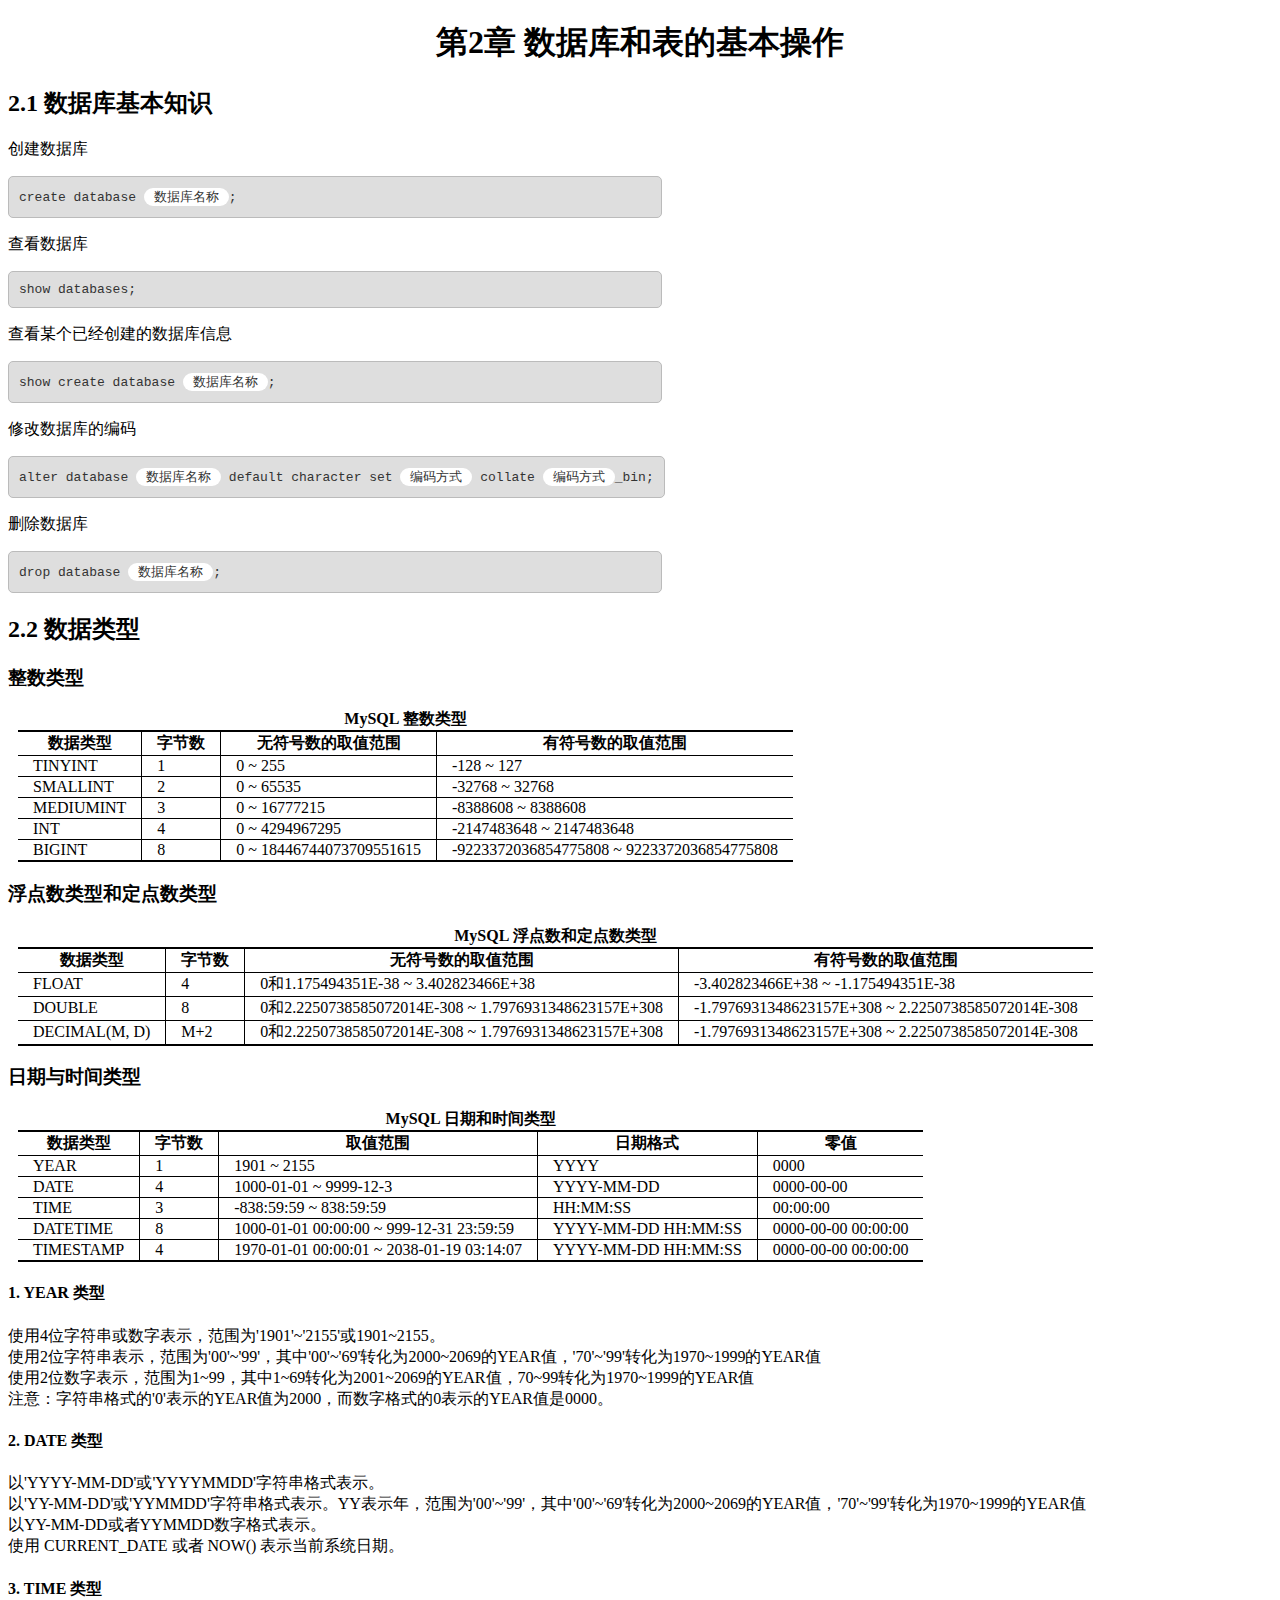
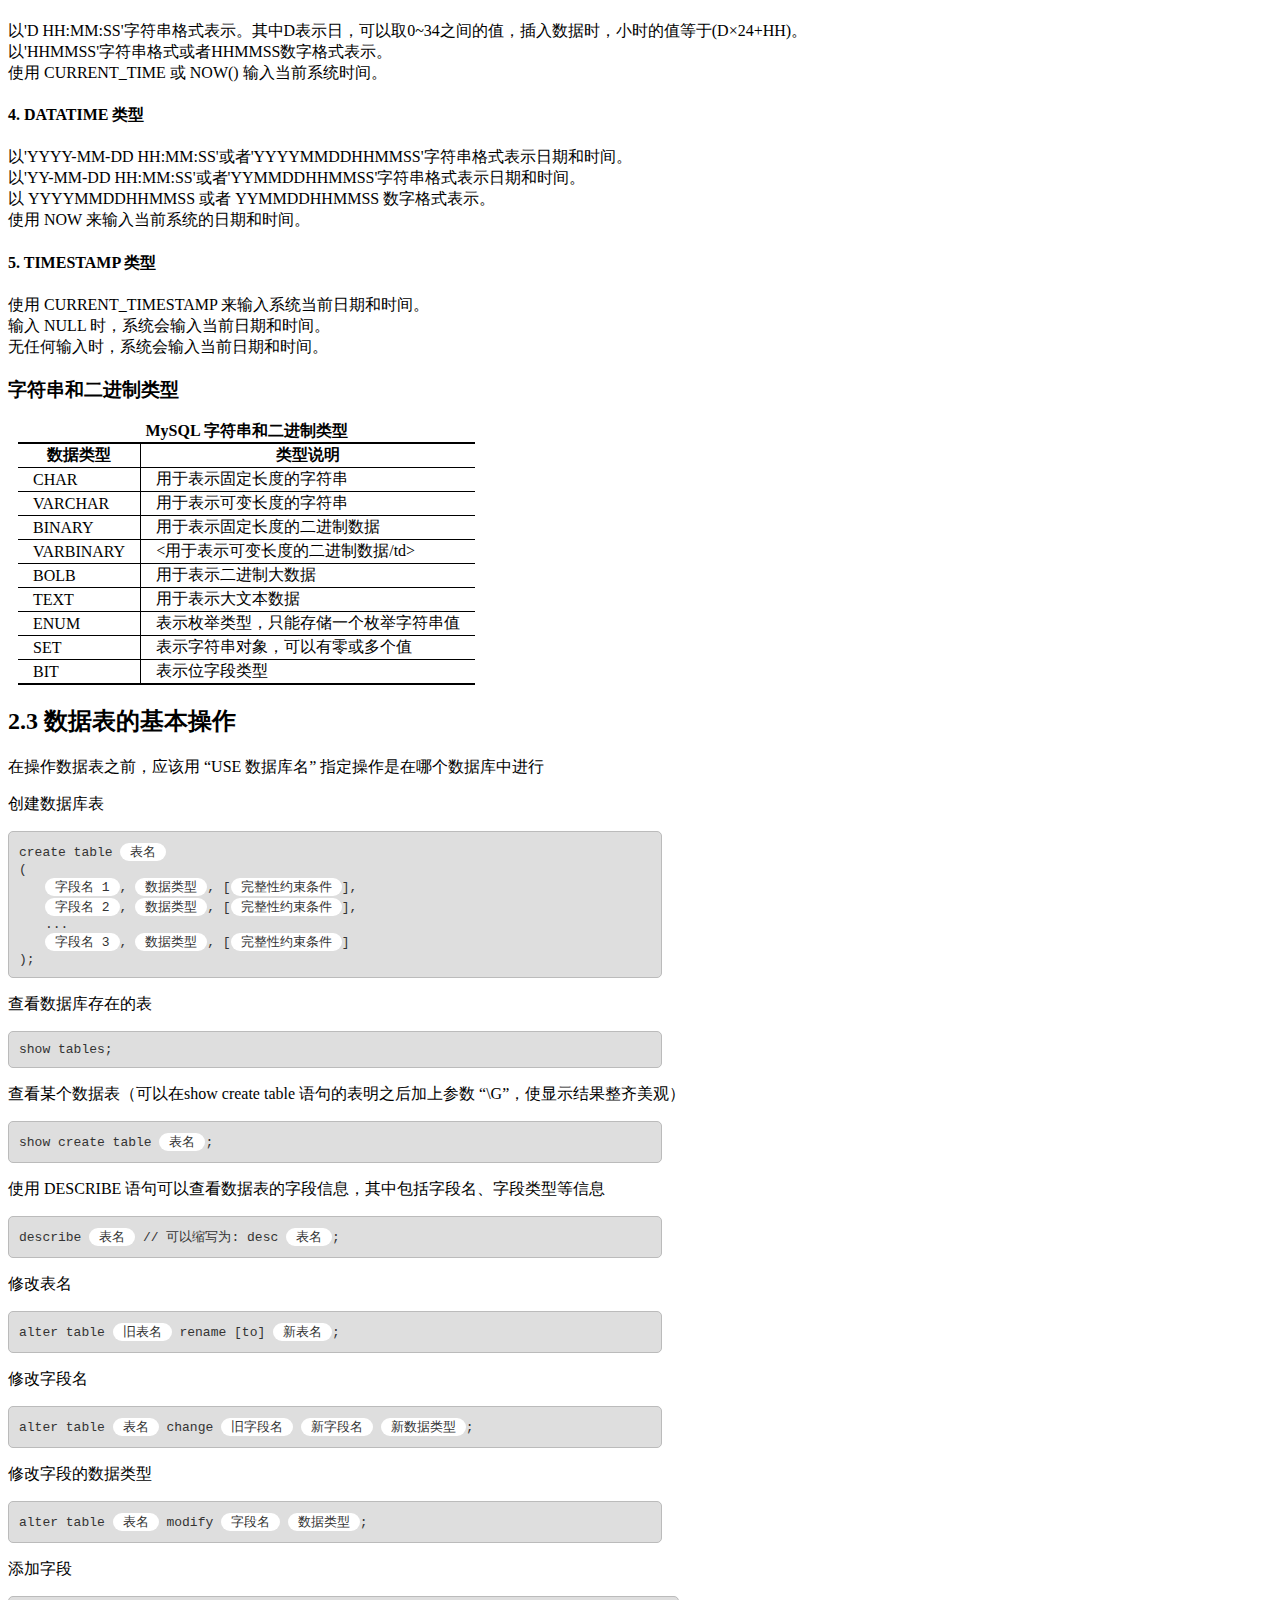
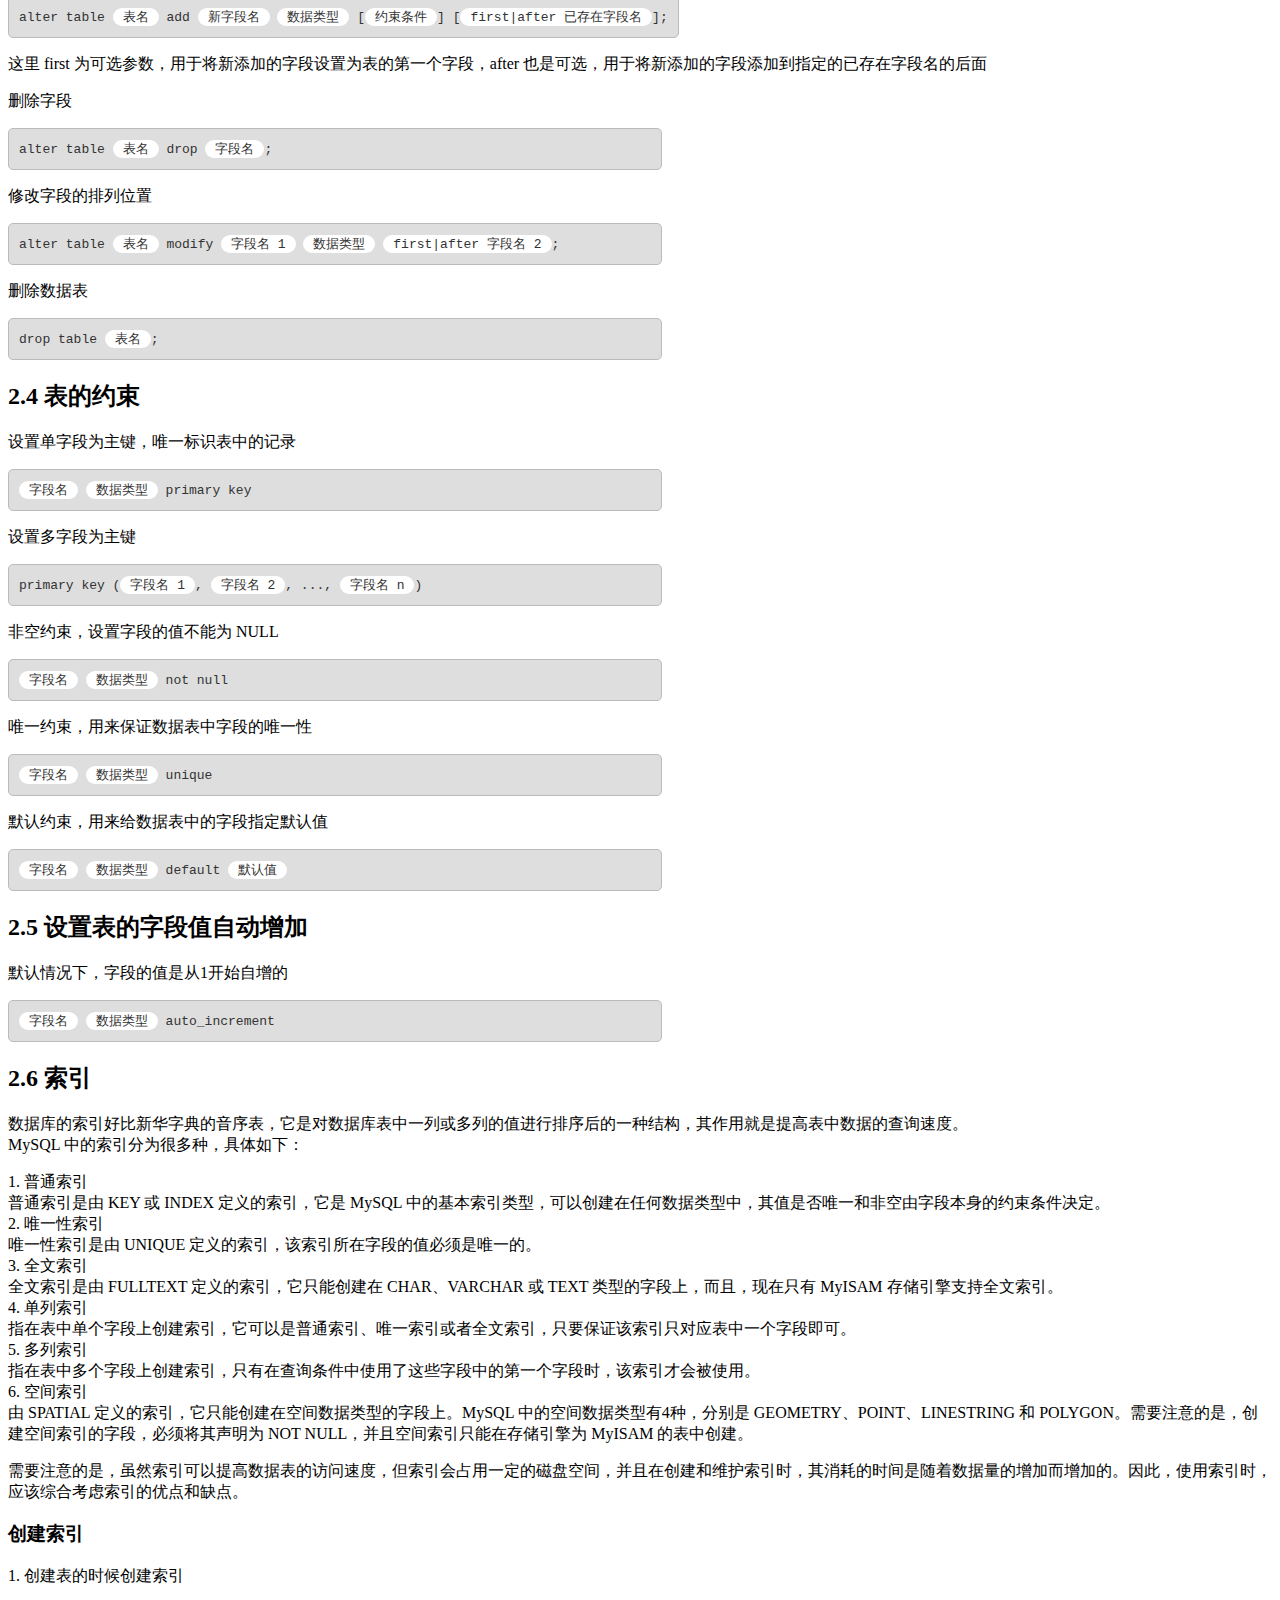
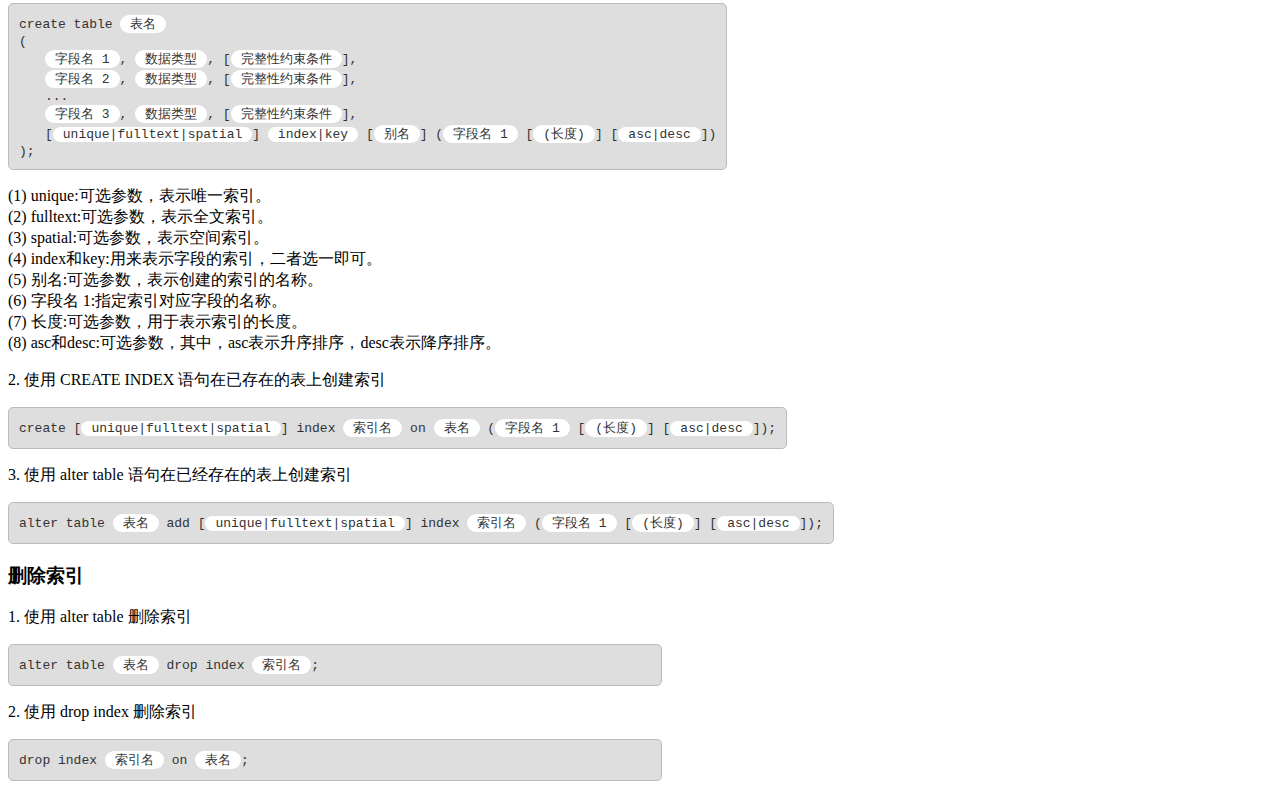
==== chapter-02.html @ e0414d97 "add chapter-01 and chapter-02" ====
<!DOCTYPE html>
<html lang="en">
<head>
	<meta charset="UTF-8">
	<title>chapter-02</title>
	<link rel="stylesheet" type="text/css" href="css/main.css">
</head>
<body>
	<h1>第2章 数据库和表的基本操作</h1>
	<h2>2.1 数据库基本知识</h2>
	<p>创建数据库</p>
	<code>
		create database <span class="tip">数据库名称</span>;
	</code>
	<p>查看数据库</p>
	<code>
		show databases;
	</code>
	<p>查看某个已经创建的数据库信息</p>
	<code>
		show create database <span class="tip">数据库名称</span>;
	</code>
	<p>修改数据库的编码</p>
	<code>
		alter database <span class="tip">数据库名称</span> default character set <span class="tip">编码方式</span> collate <span class="tip">编码方式</span>_bin;
	</code>
	<p>删除数据库</p>
	<code>
		drop database <span class="tip">数据库名称</span>;
	</code>
	<h2>2.2 数据类型</h2>
	<h3>整数类型</h3>
	<table>
		<caption>MySQL 整数类型</caption>
		<tr>
			<th>数据类型</th>
			<th>字节数</th>
			<th>无符号数的取值范围</th>
			<th>有符号数的取值范围</th>
		</tr>
		<tr>
			<td>TINYINT</td>
			<td>1</td>
			<td>0 ~ 255</td>
			<td>-128 ~ 127</td>
		</tr>
		<tr>
			<td>SMALLINT</td>
			<td>2</td>
			<td>0 ~ 65535</td>
			<td>-32768 ~ 32768</td>
		</tr>
		<tr>
			<td>MEDIUMINT</td>
			<td>3</td>
			<td>0 ~ 16777215</td>
			<td>-8388608 ~ 8388608</td>
		</tr>
		<tr>
			<td>INT</td>
			<td>4</td>
			<td>0 ~ 4294967295</td>
			<td>-2147483648 ~ 2147483648</td>
		</tr>
		<tr>
			<td>BIGINT</td>
			<td>8</td>
			<td>0 ~ 18446744073709551615</td>
			<td>-9223372036854775808 ~ 9223372036854775808</td>
		</tr>
	</table>
	<h3>浮点数类型和定点数类型</h3>
	<table>
		<caption>MySQL 浮点数和定点数类型</caption>
		<tr>
			<th>数据类型</th>
			<th>字节数</th>
			<th>无符号数的取值范围</th>
			<th>有符号数的取值范围</th>
		</tr>
		<tr>
			<td>FLOAT</td>
			<td>4</td>
			<td>0和1.175494351E-38 ~ 3.402823466E+38</td>
			<td>-3.402823466E+38 ~ -1.175494351E-38</td>
		</tr>
		<tr>
			<td>DOUBLE</td>
			<td>8</td>
			<td>0和2.2250738585072014E-308 ~ 1.7976931348623157E+308</td>
			<td>-1.7976931348623157E+308 ~ 2.2250738585072014E-308</td>
		</tr>
		<tr>
			<td>DECIMAL(M, D)</td>
			<td>M+2</td>
			<td>0和2.2250738585072014E-308 ~ 1.7976931348623157E+308</td>
			<td>-1.7976931348623157E+308 ~ 2.2250738585072014E-308</td>
		</tr>
	</table>
	<h3>日期与时间类型</h3>
	<table>
		<caption>MySQL 日期和时间类型</caption>
		<tr>
			<th>数据类型</th>
			<th>字节数</th>
			<th>取值范围</th>
			<th>日期格式</th>
			<th>零值</th>
		</tr>
		<tr>
			<td>YEAR</td>
			<td>1</td>
			<td>1901 ~ 2155</td>
			<td>YYYY</td>
			<td>0000</td>
		</tr>
		<tr>
			<td>DATE</td>
			<td>4</td>
			<td>1000-01-01 ~ 9999-12-3</td>
			<td>YYYY-MM-DD</td>
			<td>0000-00-00</td>
		</tr>
		<tr>
			<td>TIME</td>
			<td>3</td>
			<td>-838:59:59 ~ 838:59:59</td>
			<td>HH:MM:SS</td>
			<td>00:00:00</td>
		</tr>
		<tr>
			<td>DATETIME</td>
			<td>8</td>
			<td>1000-01-01 00:00:00 ~ 999-12-31 23:59:59</td>
			<td>YYYY-MM-DD HH:MM:SS</td>
			<td>0000-00-00 00:00:00</td>
		</tr>
		<tr>
			<td>TIMESTAMP</td>
			<td>4</td>
			<td>1970-01-01 00:00:01 ~ 2038-01-19 03:14:07</td>
			<td>YYYY-MM-DD HH:MM:SS</td>
			<td>0000-00-00 00:00:00</td>
		</tr>
	</table>
	<h4>1. YEAR 类型</h4>
	<p>
		使用4位字符串或数字表示，范围为'1901'~'2155'或1901~2155。<br />
		使用2位字符串表示，范围为'00'~'99'，其中'00'~'69'转化为2000~2069的YEAR值，'70'~'99'转化为1970~1999的YEAR值<br />
		使用2位数字表示，范围为1~99，其中1~69转化为2001~2069的YEAR值，70~99转化为1970~1999的YEAR值<br />
		注意：字符串格式的'0'表示的YEAR值为2000，而数字格式的0表示的YEAR值是0000。
	</p>
	<h4>2. DATE 类型</h4>
	<p>
		以'YYYY-MM-DD'或'YYYYMMDD'字符串格式表示。<br />
		以'YY-MM-DD'或'YYMMDD'字符串格式表示。YY表示年，范围为'00'~'99'，其中'00'~'69'转化为2000~2069的YEAR值，'70'~'99'转化为1970~1999的YEAR值<br />
		以YY-MM-DD或者YYMMDD数字格式表示。<br />
		使用 CURRENT_DATE 或者 NOW() 表示当前系统日期。
	</p>
	<h4>3. TIME 类型</h4>
	<p>
		以'D HH:MM:SS'字符串格式表示。其中D表示日，可以取0~34之间的值，插入数据时，小时的值等于(D×24+HH)。<br />
		以'HHMMSS'字符串格式或者HHMMSS数字格式表示。<br />
		使用 CURRENT_TIME 或 NOW() 输入当前系统时间。
	</p>
	<h4>4. DATATIME 类型</h4>
	<p>
		以'YYYY-MM-DD HH:MM:SS'或者'YYYYMMDDHHMMSS'字符串格式表示日期和时间。<br />
		以'YY-MM-DD HH:MM:SS'或者'YYMMDDHHMMSS'字符串格式表示日期和时间。<br />
		以 YYYYMMDDHHMMSS 或者 YYMMDDHHMMSS 数字格式表示。<br />
		使用 NOW 来输入当前系统的日期和时间。
	</p>
	<h4>5. TIMESTAMP 类型</h4>
	<p>
		使用 CURRENT_TIMESTAMP 来输入系统当前日期和时间。<br />
		输入 NULL 时，系统会输入当前日期和时间。<br />
		无任何输入时，系统会输入当前日期和时间。
	</p>
	<h3>字符串和二进制类型</h3>
	<table>
		<caption>MySQL 字符串和二进制类型</caption>
		<tr>
			<th>数据类型</th>
			<th>类型说明</th>
		</tr>
		<tr>
			<td>CHAR</td>
			<td>用于表示固定长度的字符串</td>
		</tr>
		<tr>
			<td>VARCHAR</td>
			<td>用于表示可变长度的字符串</td>
		</tr>
		<tr>
			<td>BINARY</td>
			<td>用于表示固定长度的二进制数据</td>
		</tr>
		<tr>
			<td>VARBINARY</td>
			<td><用于表示可变长度的二进制数据/td>
		</tr>
		<tr>
			<td>BOLB</td>
			<td>用于表示二进制大数据</td>
		</tr>
		<tr>
			<td>TEXT</td>
			<td>用于表示大文本数据</td>
		</tr>
		<tr>
			<td>ENUM</td>
			<td>表示枚举类型，只能存储一个枚举字符串值</td>
		</tr>
		<tr>
			<td>SET</td>
			<td>表示字符串对象，可以有零或多个值</td>
		</tr>
		<tr>
			<td>BIT</td>
			<td>表示位字段类型</td>
		</tr>
	</table>
	<h2>2.3 数据表的基本操作</h2>
	<p>在操作数据表之前，应该用 “USE 数据库名” 指定操作是在哪个数据库中进行</p>
	<p>创建数据库表</p>
	<code>
		create table <span class="tip">表名</span><br />
		(<br />
		&emsp;&emsp;<span class="tip">字段名 1</span>, <span class="tip">数据类型</span>, [<span class="tip">完整性约束条件</span>],<br />
		&emsp;&emsp;<span class="tip">字段名 2</span>, <span class="tip">数据类型</span>, [<span class="tip">完整性约束条件</span>],<br />
		&emsp;&emsp;...<br />
		&emsp;&emsp;<span class="tip">字段名 3</span>, <span class="tip">数据类型</span>, [<span class="tip">完整性约束条件</span>]<br />
		);
	</code>
	<p>查看数据库存在的表</p>
	<code>
		show tables;
	</code>
	<p>查看某个数据表（可以在show create table 语句的表明之后加上参数 “\G”，使显示结果整齐美观）</p>
	<code>
		show create table <span class="tip">表名</span>;
	</code>
	<p>使用 DESCRIBE 语句可以查看数据表的字段信息，其中包括字段名、字段类型等信息</p>
	<code>
		describe <span class="tip">表名</span> // 可以缩写为: desc <span class="tip">表名</span>;
	</code>
	<p>修改表名</p>
	<code>
		alter table <span class="tip">旧表名</span> rename [to] <span class="tip">新表名</span>;
	</code>
	<p>修改字段名</p>
	<code>
		alter table <span class="tip">表名</span> change <span class="tip">旧字段名</span> <span class="tip">新字段名</span> <span class="tip">新数据类型</span>;
	</code>
	<p>修改字段的数据类型</p>
	<code>
		alter table <span class="tip">表名</span> modify <span class="tip">字段名</span> <span class="tip">数据类型</span>;
	</code>
	<p>添加字段</p>
	<code>
		alter table <span class="tip">表名</span> add <span class="tip">新字段名</span> <span class="tip">数据类型</span> [<span class="tip">约束条件</span>] [<span class="tip">first|after 已存在字段名</span>];
	</code>
	<p>这里 first 为可选参数，用于将新添加的字段设置为表的第一个字段，after 也是可选，用于将新添加的字段添加到指定的已存在字段名的后面</p>
	<p>删除字段</p>
	<code>
		alter table <span class="tip">表名</span> drop <span class="tip">字段名</span>;
	</code>
	<p>修改字段的排列位置</p>
	<code>
		alter table <span class="tip">表名</span> modify <span class="tip">字段名 1</span> <span class="tip">数据类型</span> <span class="tip">first|after 字段名 2</span>;
	</code>
	<p>删除数据表</p>
	<code>
		drop table <span class="tip">表名</span>;
	</code>
	<h2>2.4 表的约束</h2>
	<p>设置单字段为主键，唯一标识表中的记录</p>
	<code>
		<span class="tip">字段名</span> <span class="tip">数据类型</span> primary key
	</code>
	<p>设置多字段为主键</p>
	<code>
		primary key (<span class="tip">字段名 1</span>, <span class="tip">字段名 2</span>, ..., <span class="tip">字段名 n</span>)
	</code>
	<p>非空约束，设置字段的值不能为 NULL</p>
	<code>
		<span class="tip">字段名</span> <span class="tip">数据类型</span> not null
	</code>
	<p>唯一约束，用来保证数据表中字段的唯一性</p>
	<code>
		<span class="tip">字段名</span> <span class="tip">数据类型</span> unique
	</code>
	<p>默认约束，用来给数据表中的字段指定默认值</p>
	<code>
		<span class="tip">字段名</span> <span class="tip">数据类型</span> default <span class="tip">默认值</span>
	</code>
	<h2>2.5 设置表的字段值自动增加</h2>
	<p>默认情况下，字段的值是从1开始自增的</p>
	<code>
		<span class="tip">字段名</span> <span class="tip">数据类型</span> auto_increment
	</code>
	<h2>2.6 索引</h2>
	<p>
		数据库的索引好比新华字典的音序表，它是对数据库表中一列或多列的值进行排序后的一种结构，其作用就是提高表中数据的查询速度。<br />MySQL 中的索引分为很多种，具体如下：
	</p>
	<p>
		1. 普通索引<br />
		普通索引是由 KEY 或 INDEX 定义的索引，它是 MySQL 中的基本索引类型，可以创建在任何数据类型中，其值是否唯一和非空由字段本身的约束条件决定。<br />
		2. 唯一性索引<br />
		唯一性索引是由 UNIQUE 定义的索引，该索引所在字段的值必须是唯一的。<br />
		3. 全文索引<br />
		全文索引是由 FULLTEXT 定义的索引，它只能创建在 CHAR、VARCHAR 或 TEXT 类型的字段上，而且，现在只有 MyISAM 存储引擎支持全文索引。<br />
		4. 单列索引<br />
		指在表中单个字段上创建索引，它可以是普通索引、唯一索引或者全文索引，只要保证该索引只对应表中一个字段即可。<br />
		5. 多列索引<br />
		指在表中多个字段上创建索引，只有在查询条件中使用了这些字段中的第一个字段时，该索引才会被使用。<br />
		6. 空间索引<br />
		由 SPATIAL 定义的索引，它只能创建在空间数据类型的字段上。MySQL 中的空间数据类型有4种，分别是 GEOMETRY、POINT、LINESTRING 和 POLYGON。需要注意的是，创建空间索引的字段，必须将其声明为 NOT NULL，并且空间索引只能在存储引擎为 MyISAM 的表中创建。
	</p>
	<p>
		需要注意的是，虽然索引可以提高数据表的访问速度，但索引会占用一定的磁盘空间，并且在创建和维护索引时，其消耗的时间是随着数据量的增加而增加的。因此，使用索引时，应该综合考虑索引的优点和缺点。
	</p>
	<h3>创建索引</h3>
	<p>1. 创建表的时候创建索引</p>
	<code>
		create table <span class="tip">表名</span><br />
		(<br />
		&emsp;&emsp;<span class="tip">字段名 1</span>, <span class="tip">数据类型</span>, [<span class="tip">完整性约束条件</span>],<br />
		&emsp;&emsp;<span class="tip">字段名 2</span>, <span class="tip">数据类型</span>, [<span class="tip">完整性约束条件</span>],<br />
		&emsp;&emsp;...<br />
		&emsp;&emsp;<span class="tip">字段名 3</span>, <span class="tip">数据类型</span>, [<span class="tip">完整性约束条件</span>],<br />
		&emsp;&emsp;[<span class="tip">unique|fulltext|spatial</span>] <span class="tip">index|key</span> [<span class="tip">别名</span>] (<span class="tip">字段名 1</span> [<span class="tip">(长度)</span>] [<span class="tip">asc|desc</span>])<br />
		);
	</code>
	<p>
		(1) unique:可选参数，表示唯一索引。<br />
		(2) fulltext:可选参数，表示全文索引。<br />
		(3) spatial:可选参数，表示空间索引。<br />
		(4) index和key:用来表示字段的索引，二者选一即可。<br />
		(5) 别名:可选参数，表示创建的索引的名称。<br />
		(6) 字段名 1:指定索引对应字段的名称。<br />
		(7) 长度:可选参数，用于表示索引的长度。<br />
		(8) asc和desc:可选参数，其中，asc表示升序排序，desc表示降序排序。
	</p>
	<p>2. 使用 CREATE INDEX 语句在已存在的表上创建索引</p>
	<code>
		create [<span class="tip">unique|fulltext|spatial</span>] index <span class="tip">索引名</span>
		on <span class="tip">表名</span> (<span class="tip">字段名 1</span> [<span class="tip">(长度)</span>] [<span class="tip">asc|desc</span>]);
	</code>
	<p>3. 使用 alter table 语句在已经存在的表上创建索引</p>
	<code>
		alter table <span class="tip">表名</span> add [<span class="tip">unique|fulltext|spatial</span>] index <span class="tip">索引名</span> (<span class="tip">字段名 1</span> [<span class="tip">(长度)</span>] [<span class="tip">asc|desc</span>]);
	</code>
	<h3>删除索引</h3>
	<p>1. 使用 alter table 删除索引</p>
	<code>
		alter table <span class="tip">表名</span> drop index <span class="tip">索引名</span>;
	</code>
	<p>2. 使用 drop index 删除索引</p>
	<code>
		drop index <span class="tip">索引名</span> on <span class="tip">表名</span>;
	</code>
</body>
</html>
---- css/main.css ----
h1 {
	text-align: center;
}

code {
	display: inline-block;
	color: #333;
	min-width: 50%;
	background-color: #DEDEDE;
	border: 1px solid #BBB;
	border-radius: 5px;
	padding: 10px;
}

.inlineCode {
	display: inline;
	padding: 2px 8px;
}

.tip {
	display: inline-block;
	border-radius: 10px;
	background-color: #FFF;
	padding: 0px 10px;
	margin: 1px 0;
}

.dot::before {
	content: "●  ";
}

.footer {
	clear:both;
	margin-top:2em;
	text-align:center;
}

table {
    border-collapse:collapse;
    margin: 10px;
}

caption {
	font-weight: bold;
}

th,td {
	border: 1px solid #000;
	padding: 1px 15px;
}

th:first-child,
td:first-child {
	border-left: none; 
}

th:last-child,
td:last-child {
	border-right: none; 
}

tr:first-child th {
	border-top: 2px solid #000;
}

tr:last-child td {
	border-bottom: 2px solid #000; 
}
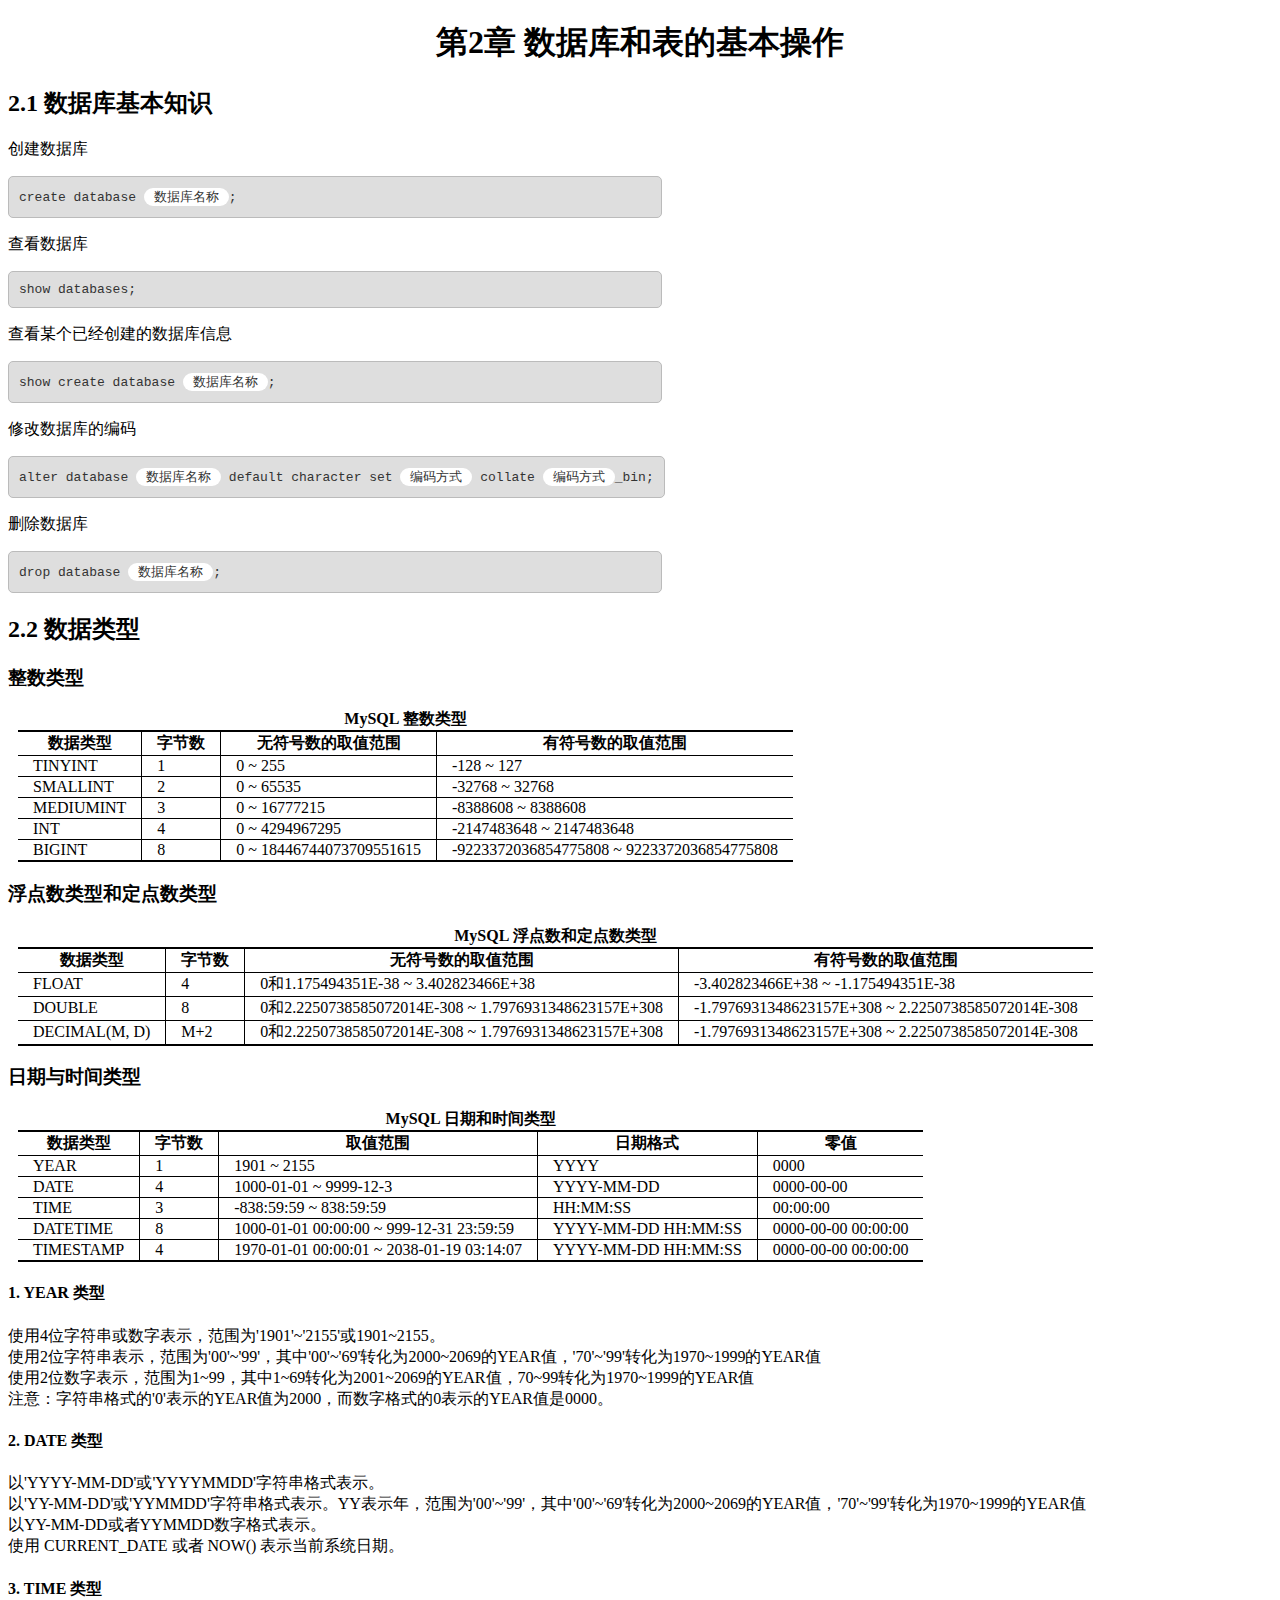
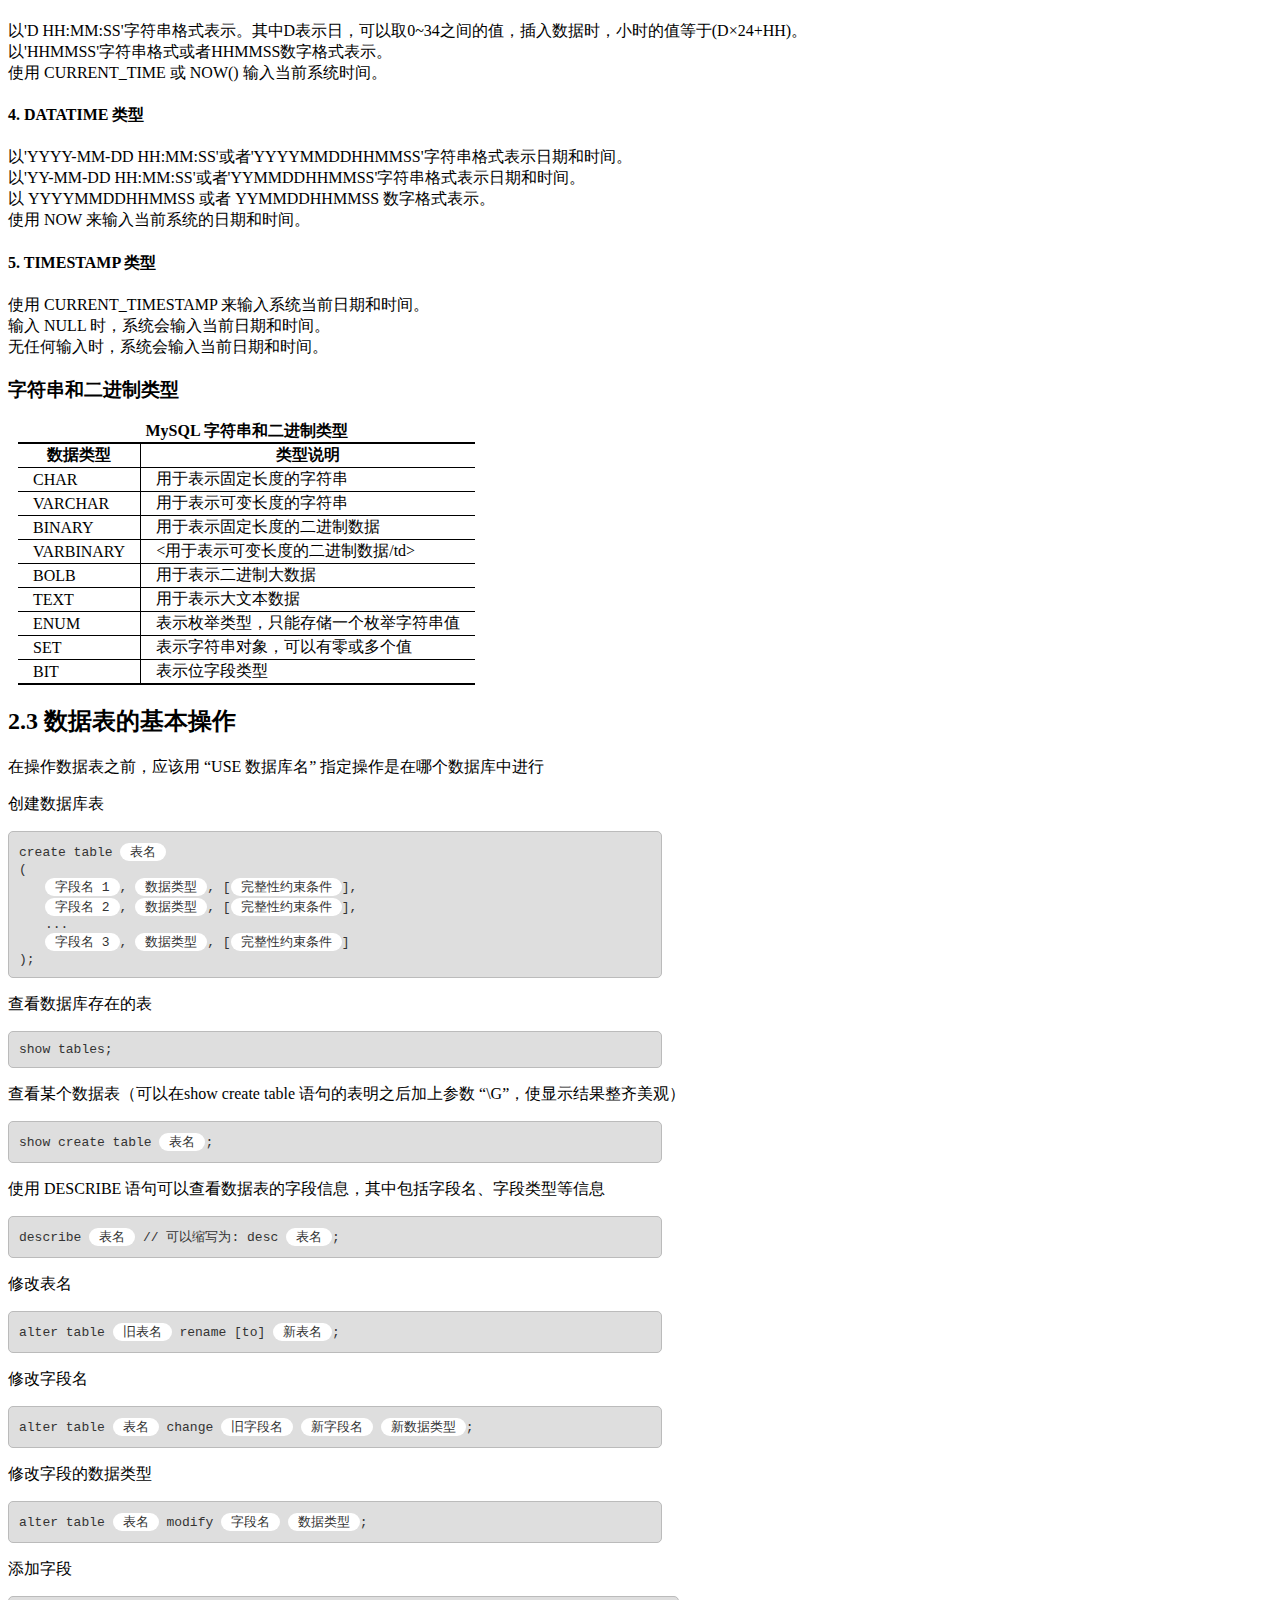
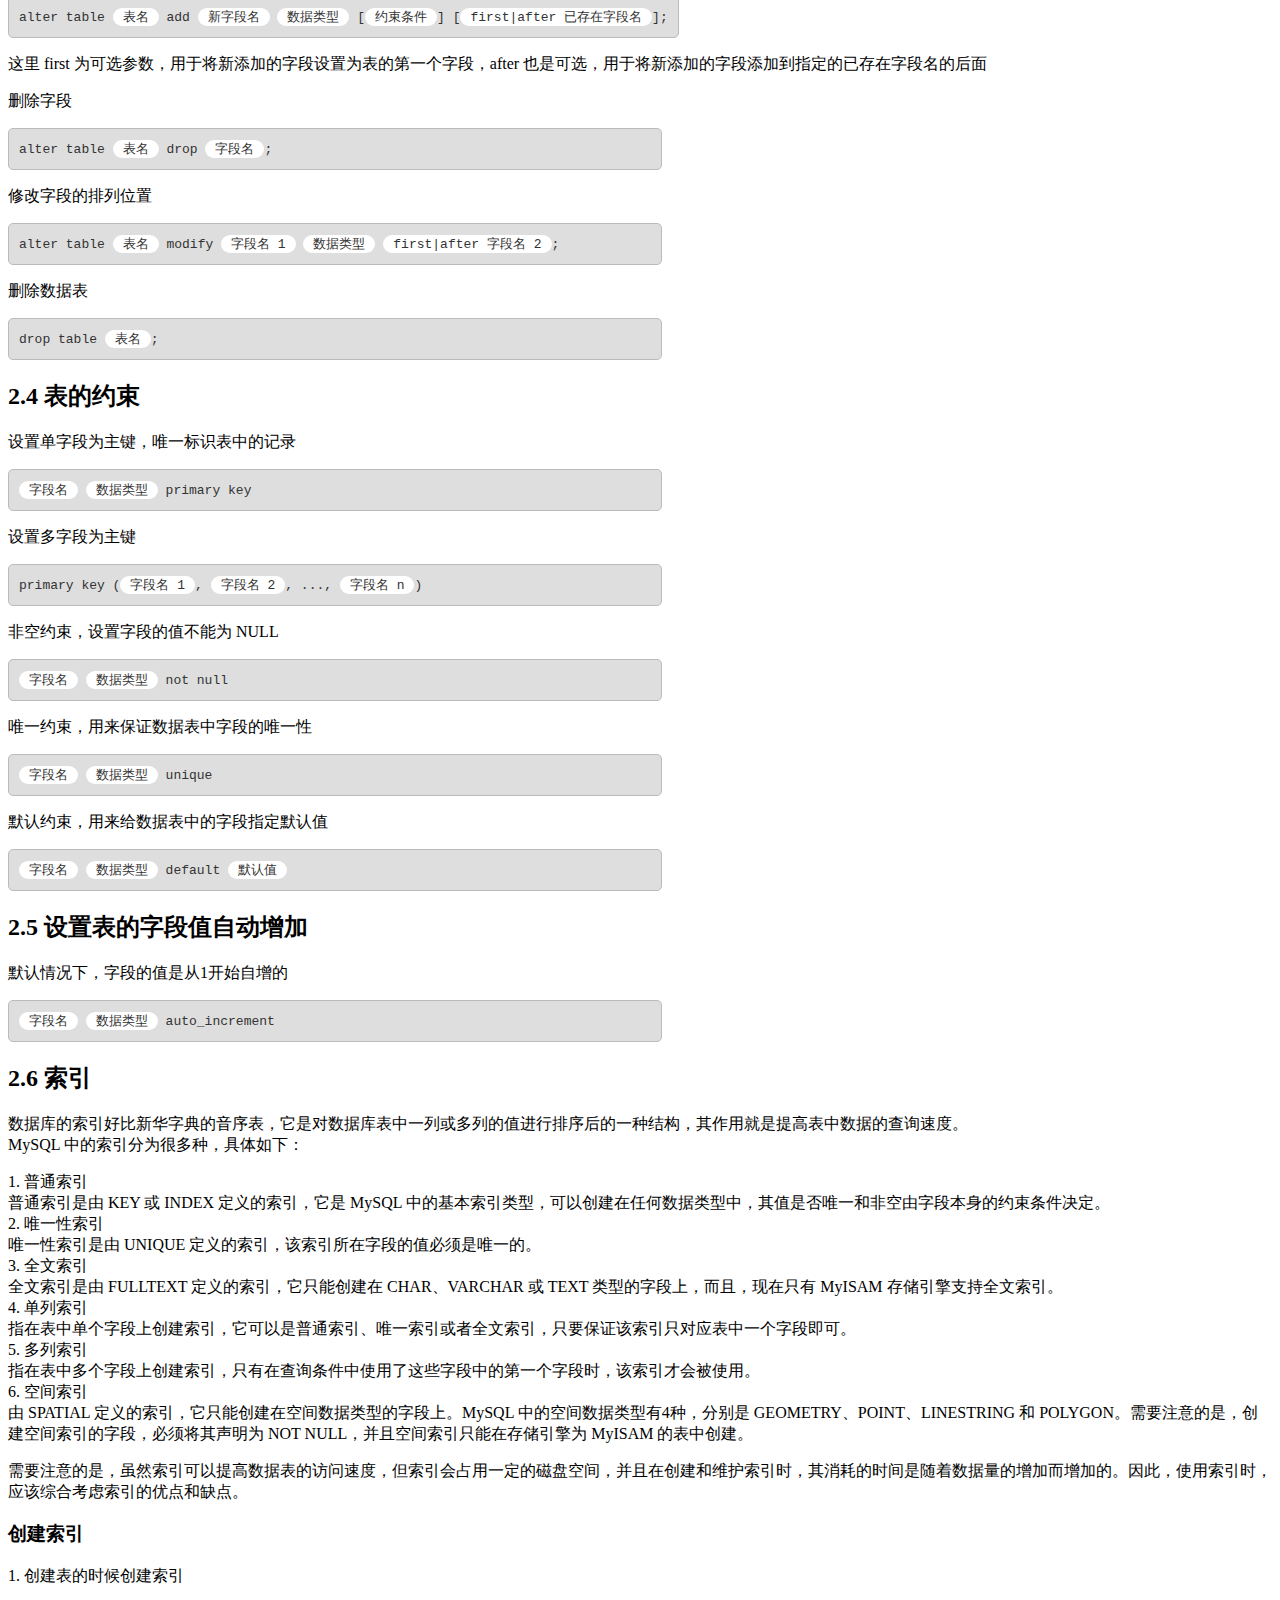
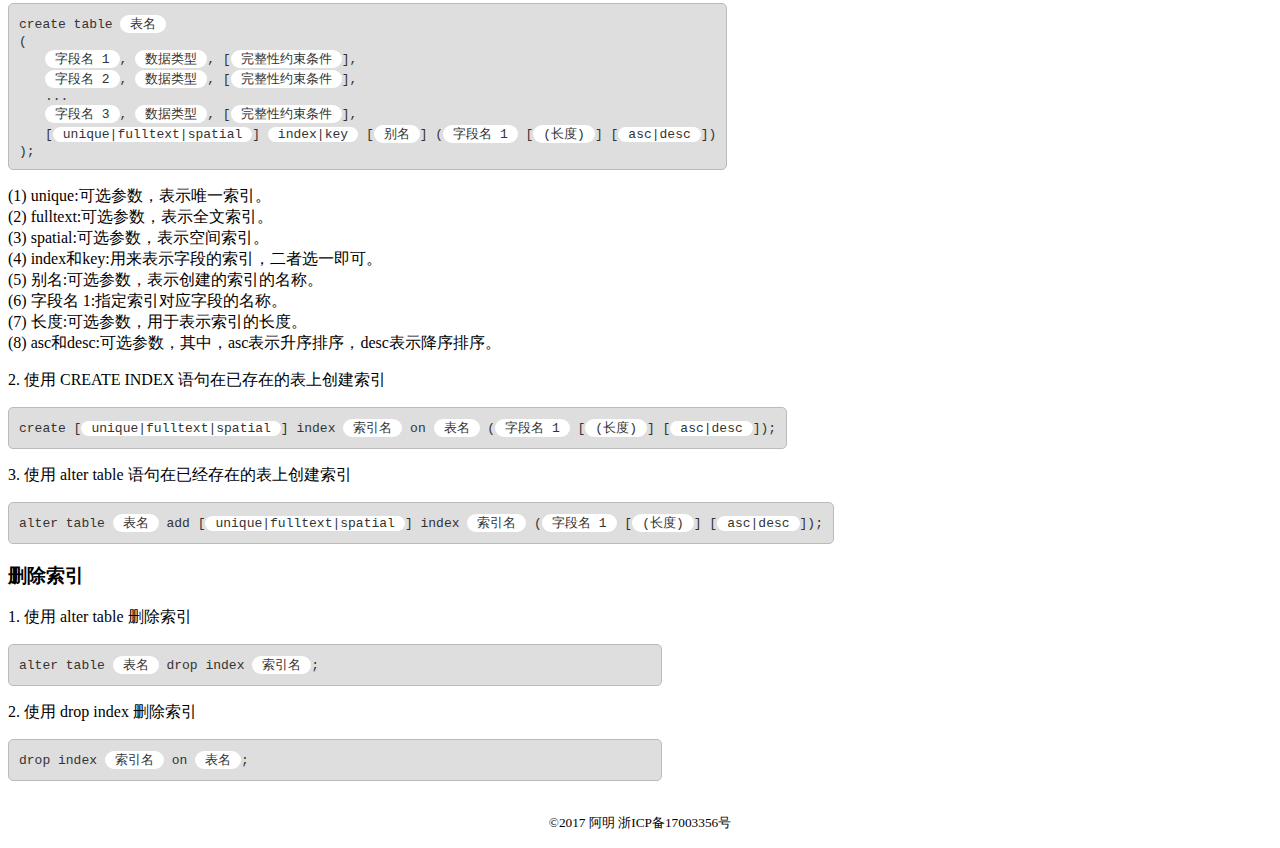
==== commit 7d37d0ea: "add copyright" ====
--- a/chapter-02.html
+++ b/chapter-02.html
@@ -360,5 +360,8 @@
 	<code>
 		drop index <span class="tip">索引名</span> on <span class="tip">表名</span>;
 	</code>
+	<footer role="contentinfo" class="footer">
+		<p><small>&copy;2017&nbsp;阿明&nbsp;浙ICP备17003356号</small></p>
+	</footer>
 </body>
 </html>--- a/css/main.css
+++ b/css/main.css
@@ -65,4 +65,10 @@
 
 tr:last-child td {
 	border-bottom: 2px solid #000; 
+}
+
+.footer {
+	clear:both;
+	margin-top:2em;
+	text-align:center;
 }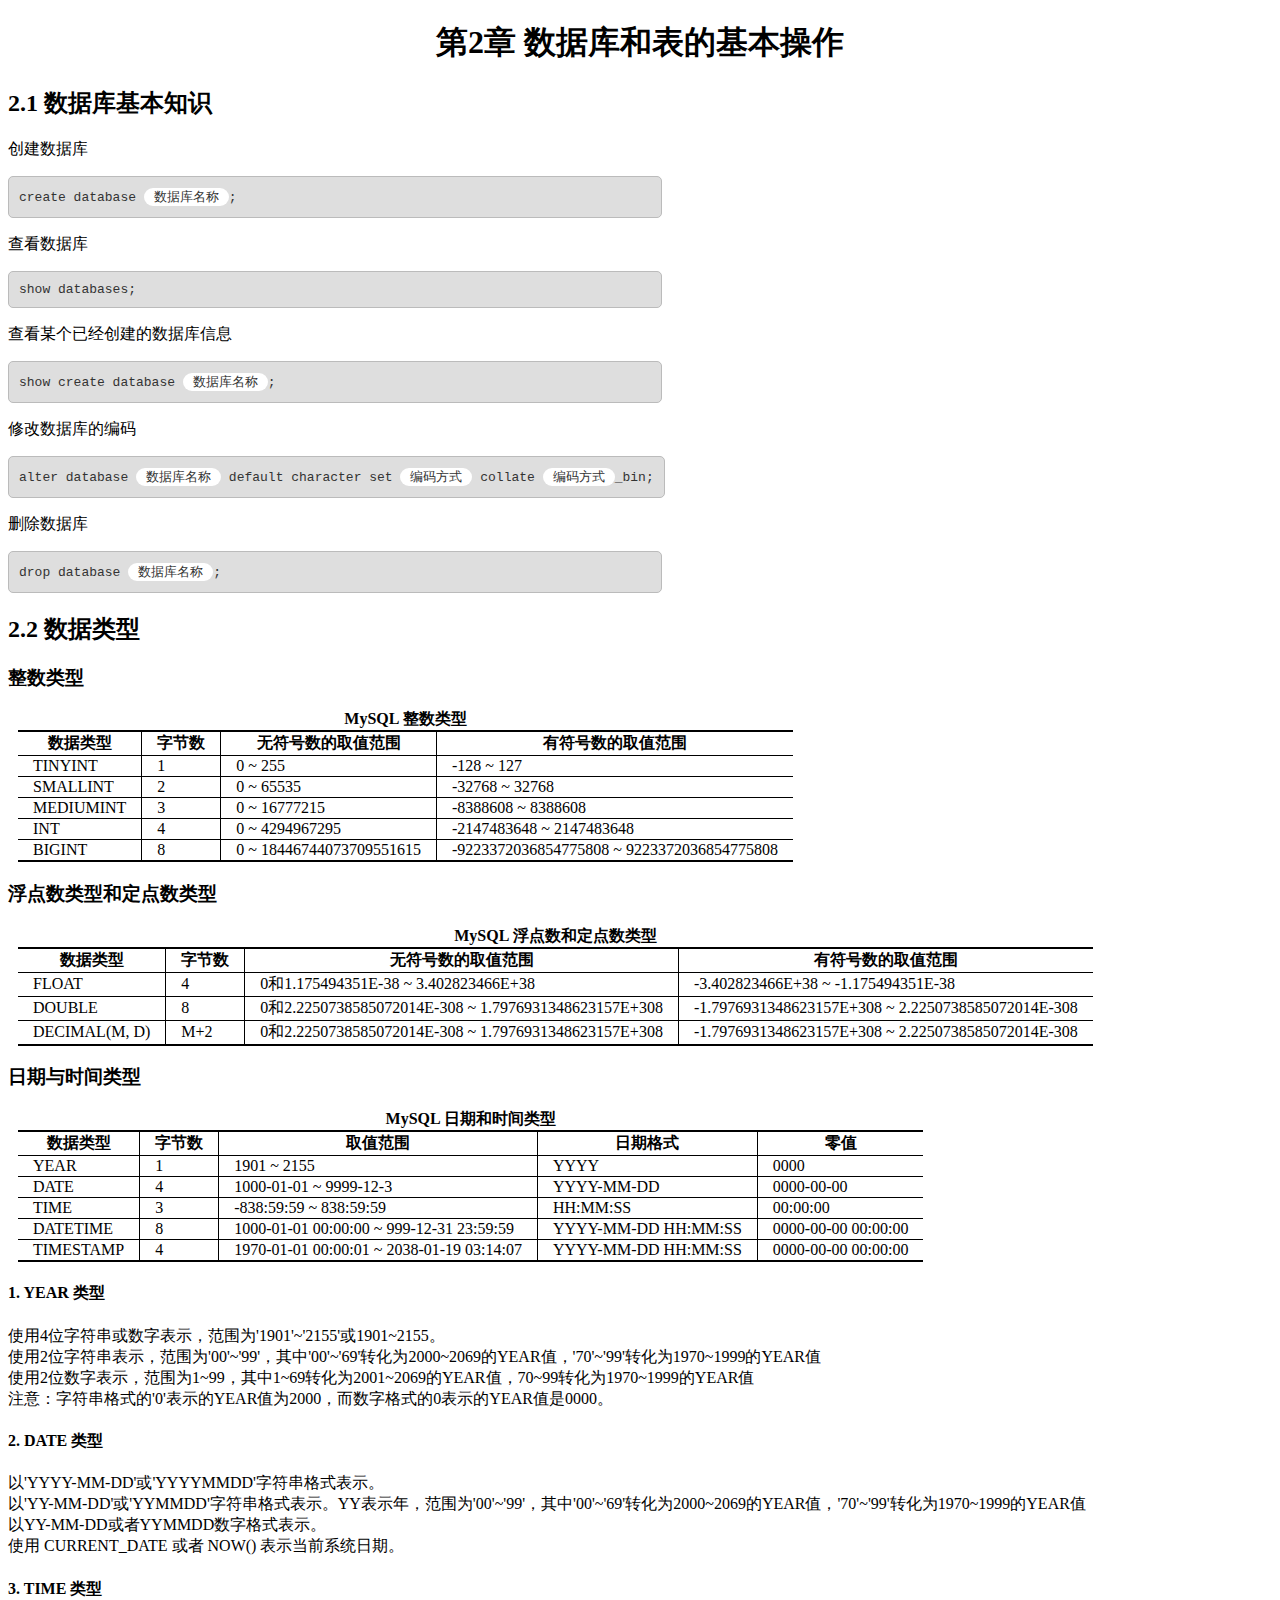
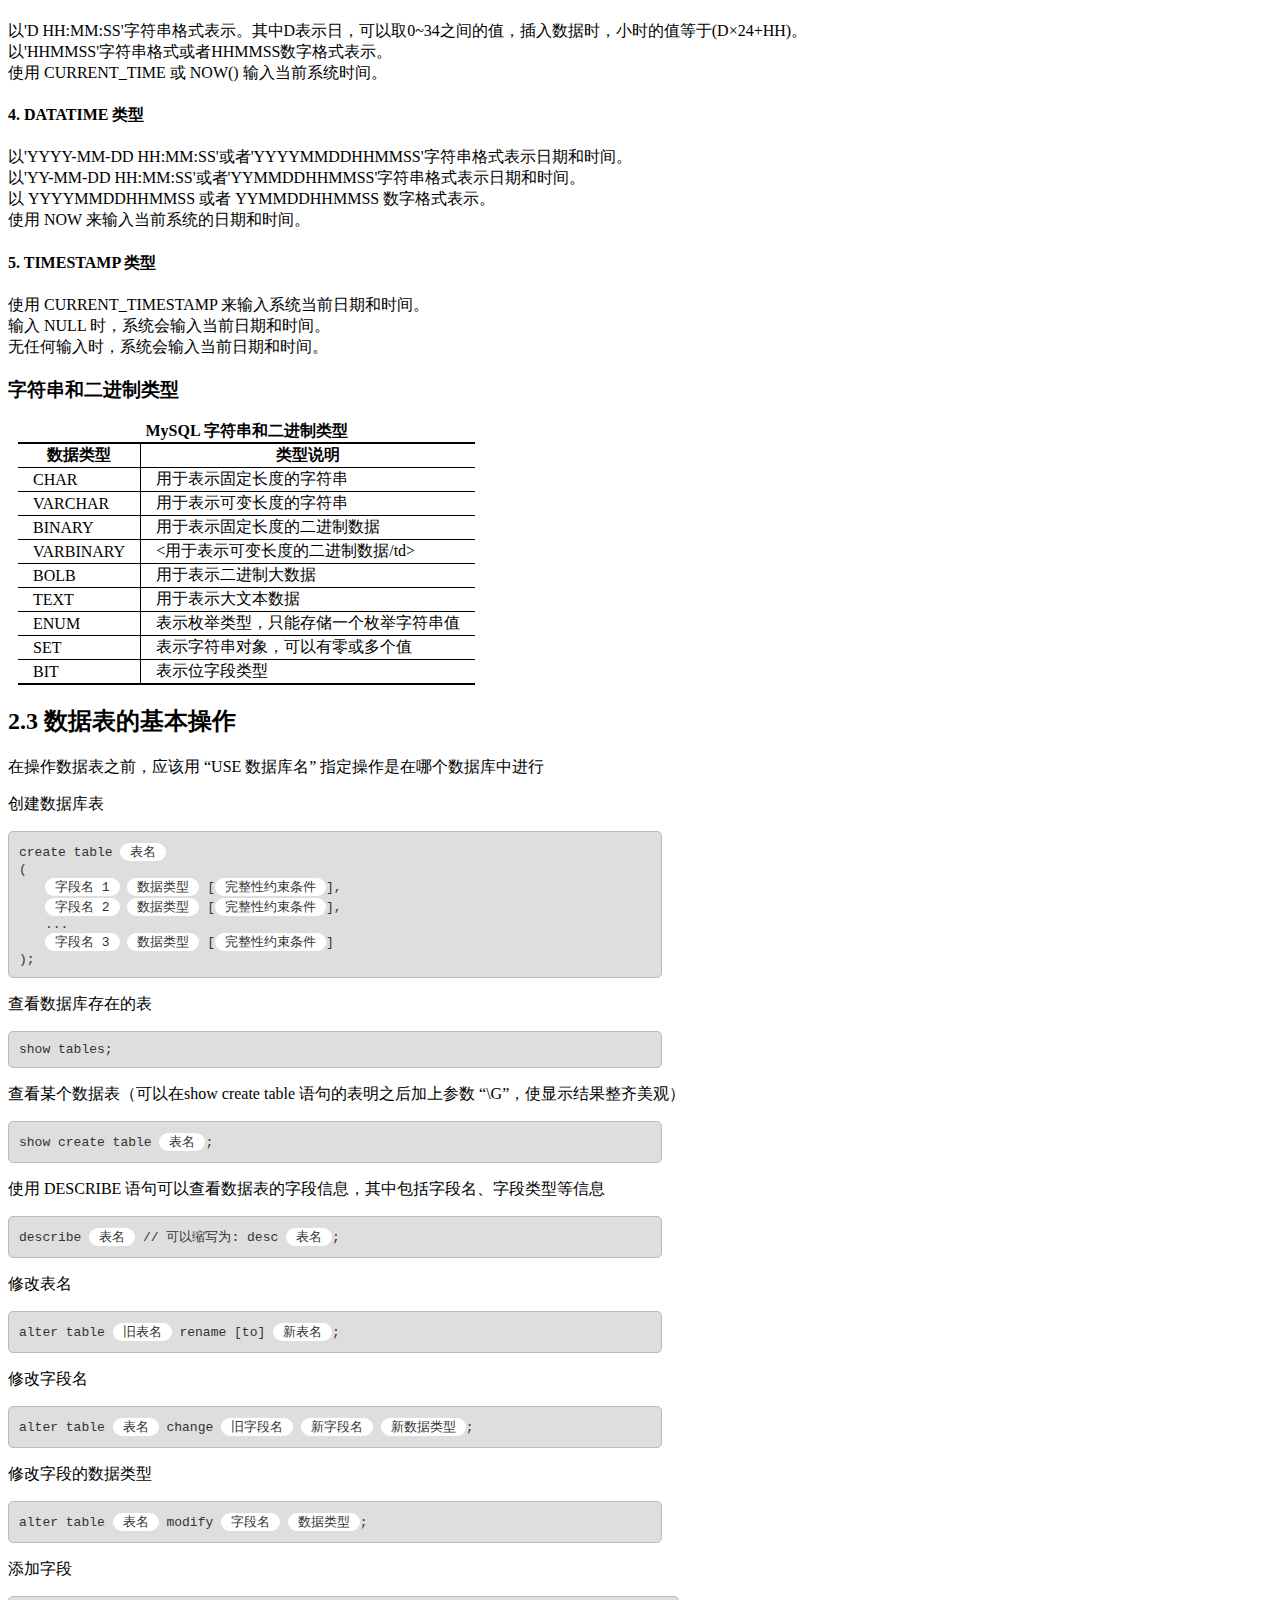
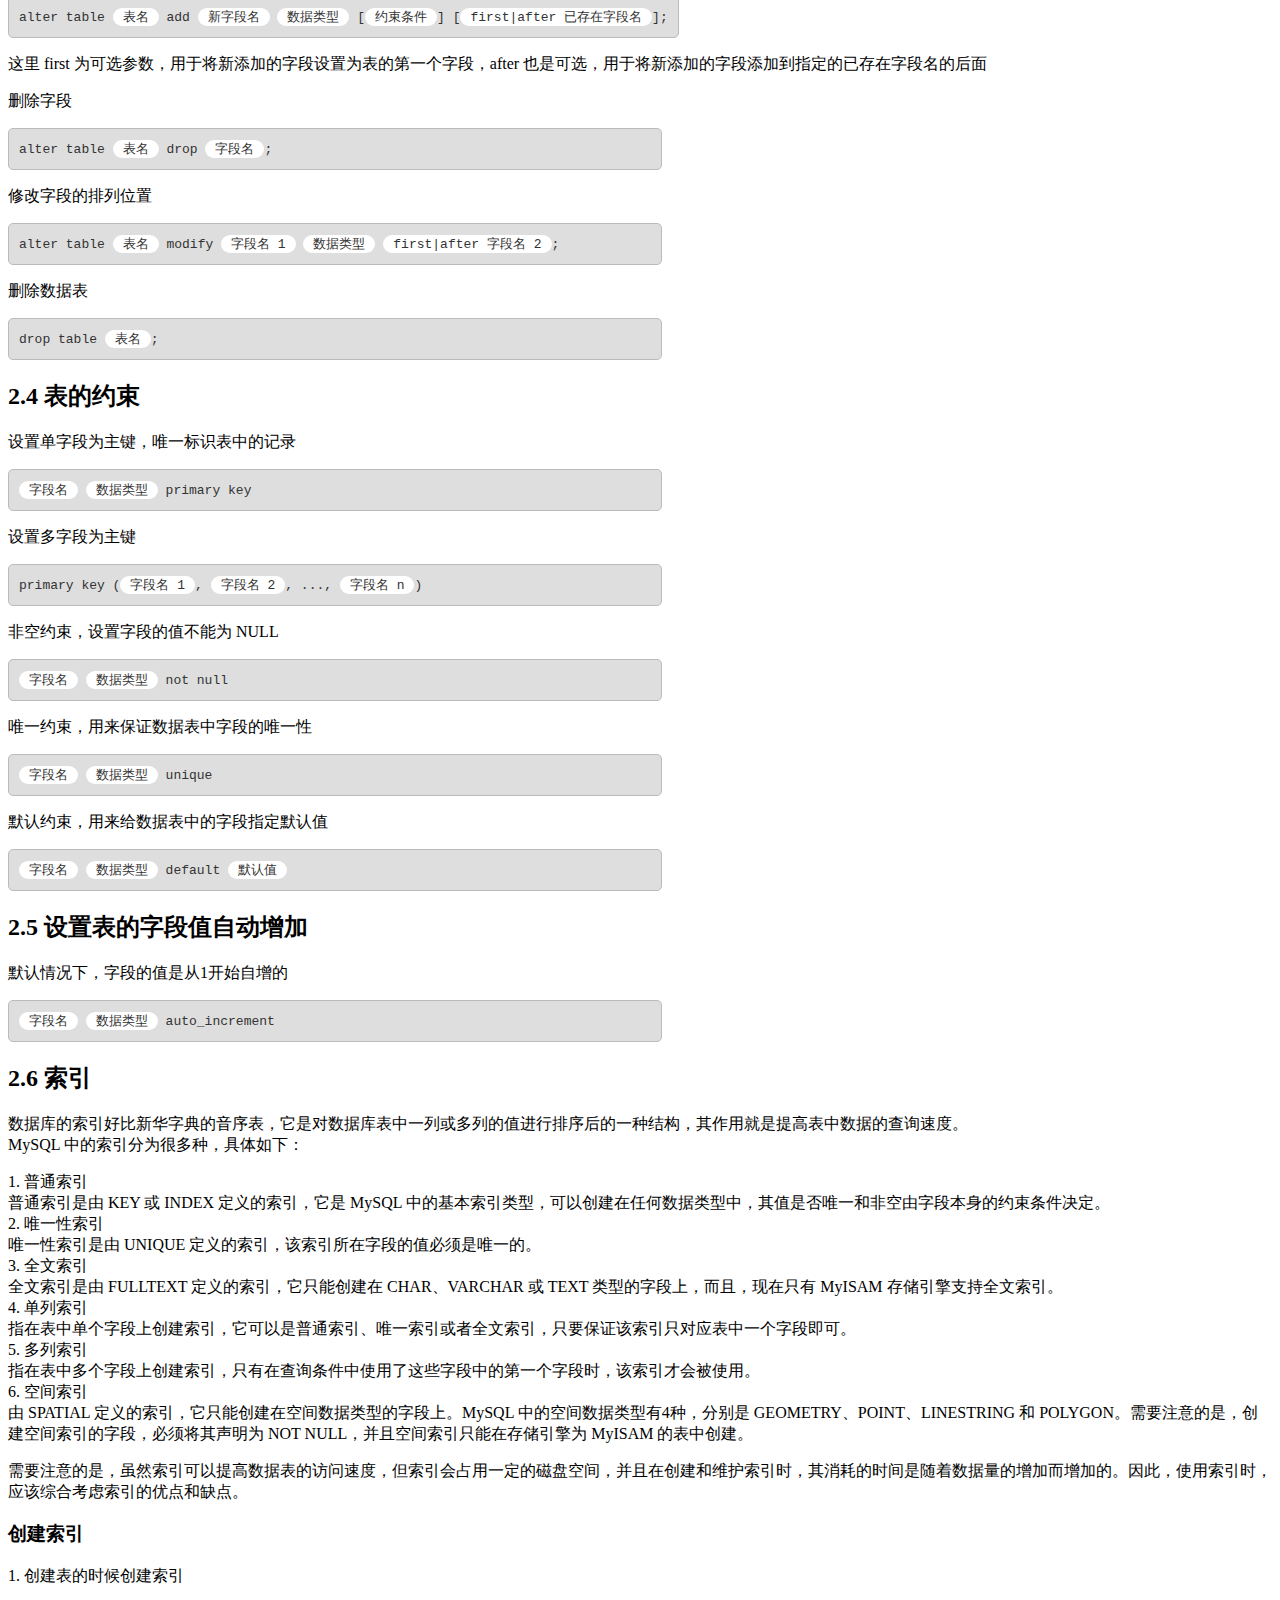
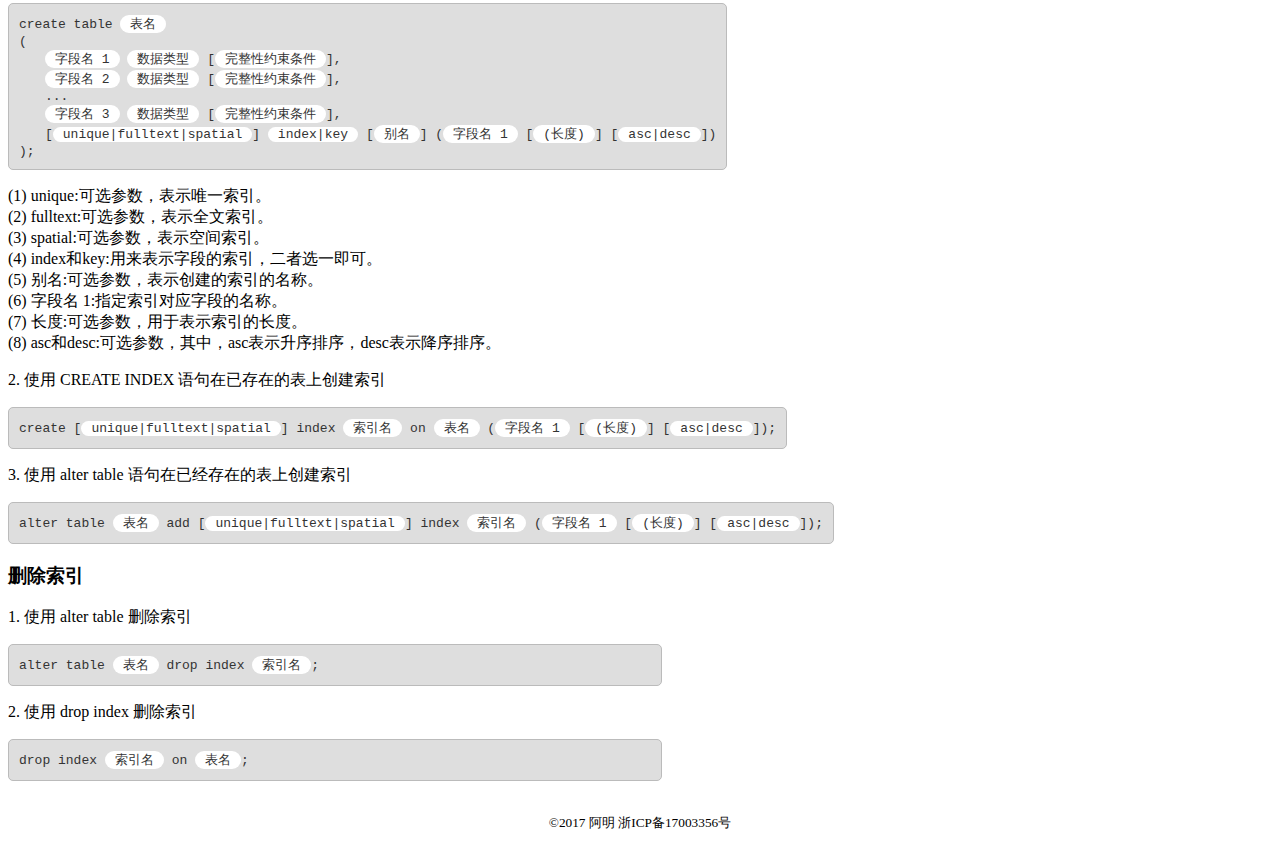
==== commit f8bbfdf7: "modified error" ====
--- a/chapter-02.html
+++ b/chapter-02.html
@@ -226,10 +226,10 @@
 	<code>
 		create table <span class="tip">表名</span><br />
 		(<br />
-		&emsp;&emsp;<span class="tip">字段名 1</span>, <span class="tip">数据类型</span>, [<span class="tip">完整性约束条件</span>],<br />
-		&emsp;&emsp;<span class="tip">字段名 2</span>, <span class="tip">数据类型</span>, [<span class="tip">完整性约束条件</span>],<br />
+		&emsp;&emsp;<span class="tip">字段名 1</span> <span class="tip">数据类型</span> [<span class="tip">完整性约束条件</span>],<br />
+		&emsp;&emsp;<span class="tip">字段名 2</span> <span class="tip">数据类型</span> [<span class="tip">完整性约束条件</span>],<br />
 		&emsp;&emsp;...<br />
-		&emsp;&emsp;<span class="tip">字段名 3</span>, <span class="tip">数据类型</span>, [<span class="tip">完整性约束条件</span>]<br />
+		&emsp;&emsp;<span class="tip">字段名 3</span> <span class="tip">数据类型</span> [<span class="tip">完整性约束条件</span>]<br />
 		);
 	</code>
 	<p>查看数据库存在的表</p>
@@ -325,10 +325,10 @@
 	<code>
 		create table <span class="tip">表名</span><br />
 		(<br />
-		&emsp;&emsp;<span class="tip">字段名 1</span>, <span class="tip">数据类型</span>, [<span class="tip">完整性约束条件</span>],<br />
-		&emsp;&emsp;<span class="tip">字段名 2</span>, <span class="tip">数据类型</span>, [<span class="tip">完整性约束条件</span>],<br />
+		&emsp;&emsp;<span class="tip">字段名 1</span> <span class="tip">数据类型</span> [<span class="tip">完整性约束条件</span>],<br />
+		&emsp;&emsp;<span class="tip">字段名 2</span> <span class="tip">数据类型</span> [<span class="tip">完整性约束条件</span>],<br />
 		&emsp;&emsp;...<br />
-		&emsp;&emsp;<span class="tip">字段名 3</span>, <span class="tip">数据类型</span>, [<span class="tip">完整性约束条件</span>],<br />
+		&emsp;&emsp;<span class="tip">字段名 3</span> <span class="tip">数据类型</span> [<span class="tip">完整性约束条件</span>],<br />
 		&emsp;&emsp;[<span class="tip">unique|fulltext|spatial</span>] <span class="tip">index|key</span> [<span class="tip">别名</span>] (<span class="tip">字段名 1</span> [<span class="tip">(长度)</span>] [<span class="tip">asc|desc</span>])<br />
 		);
 	</code>
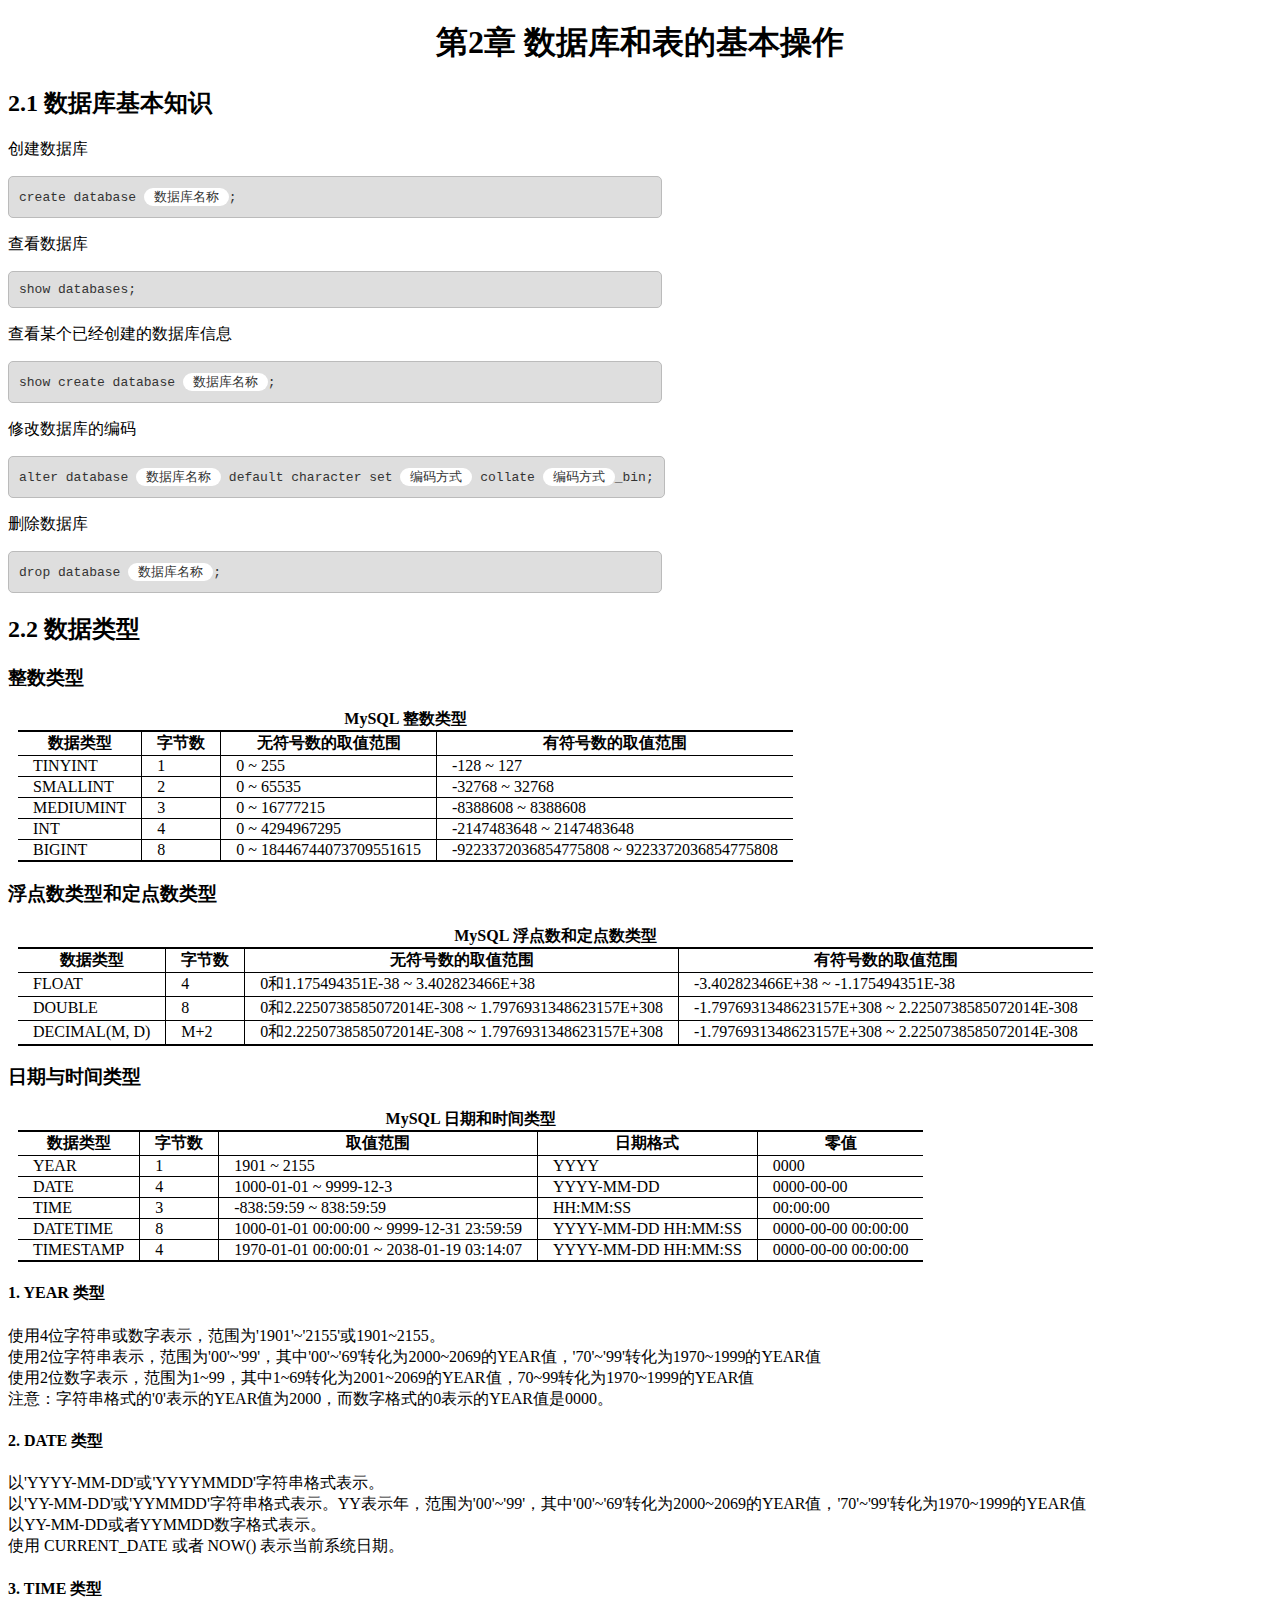
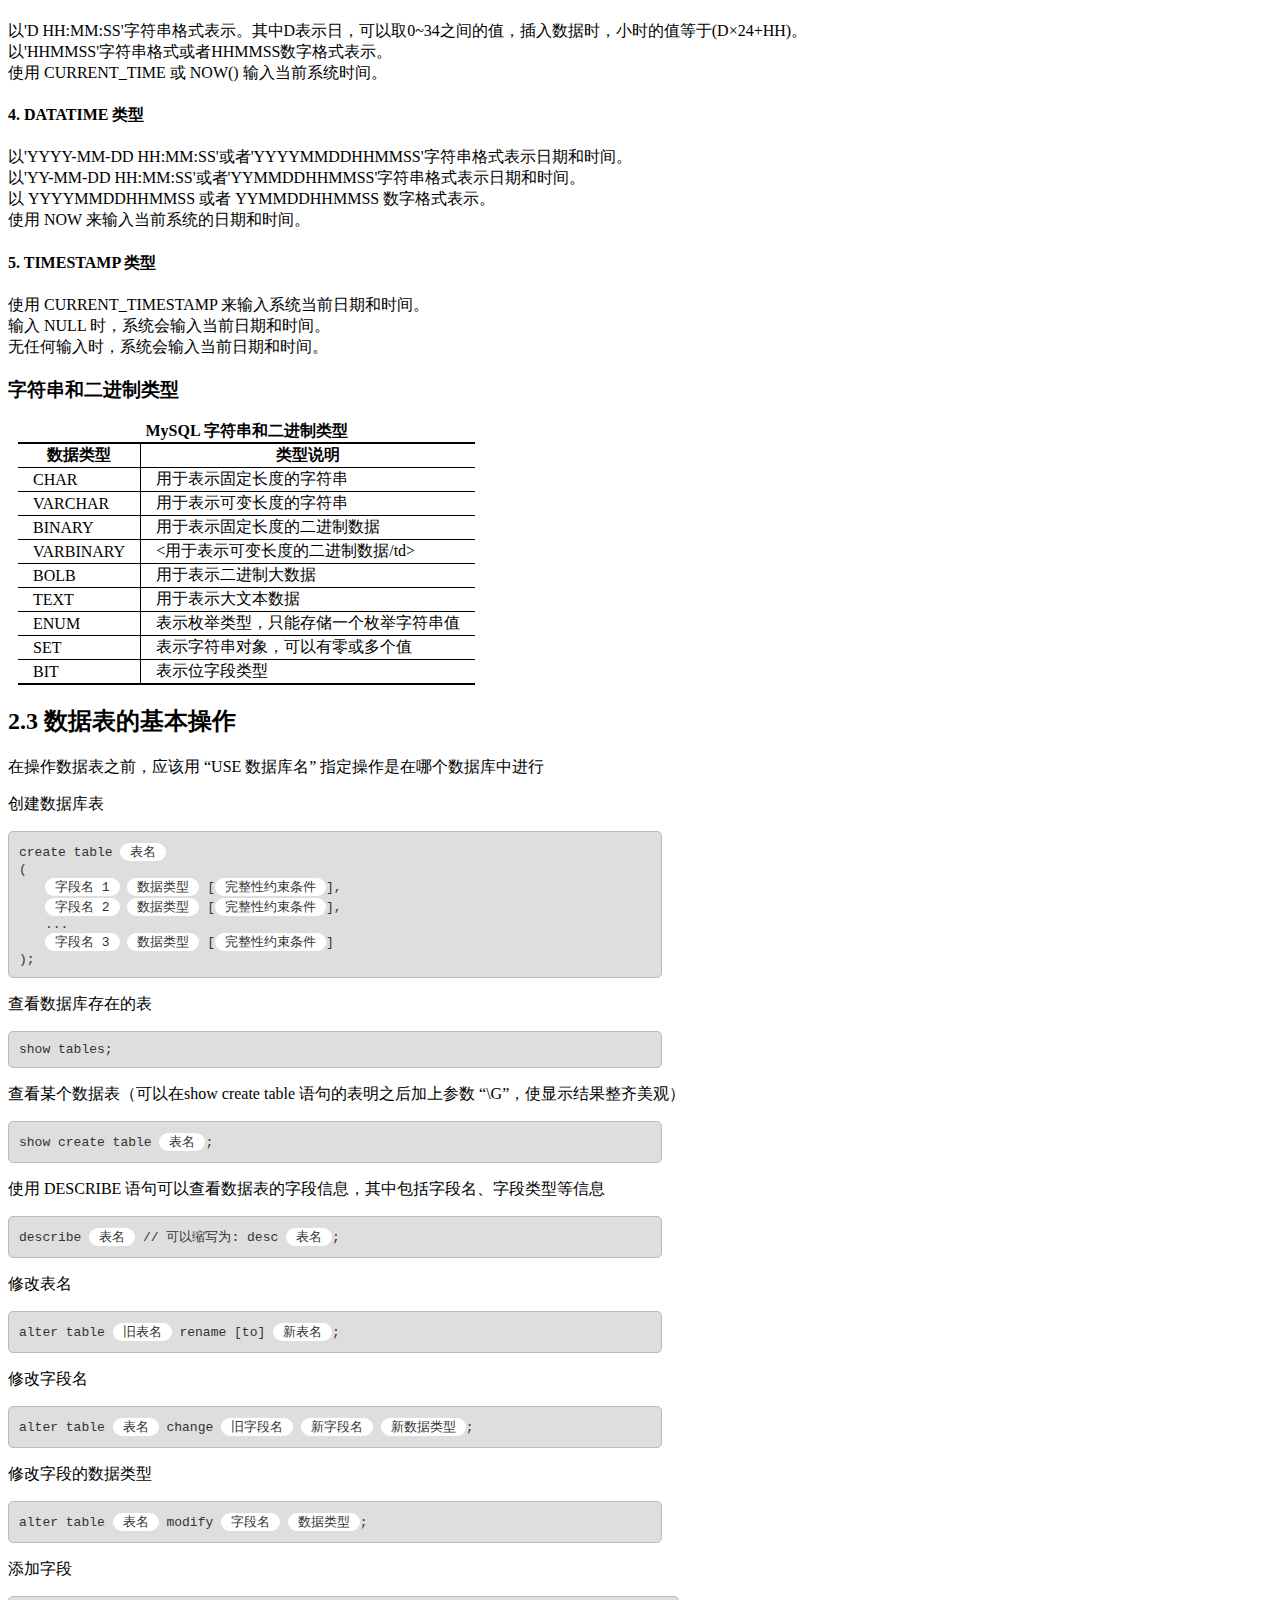
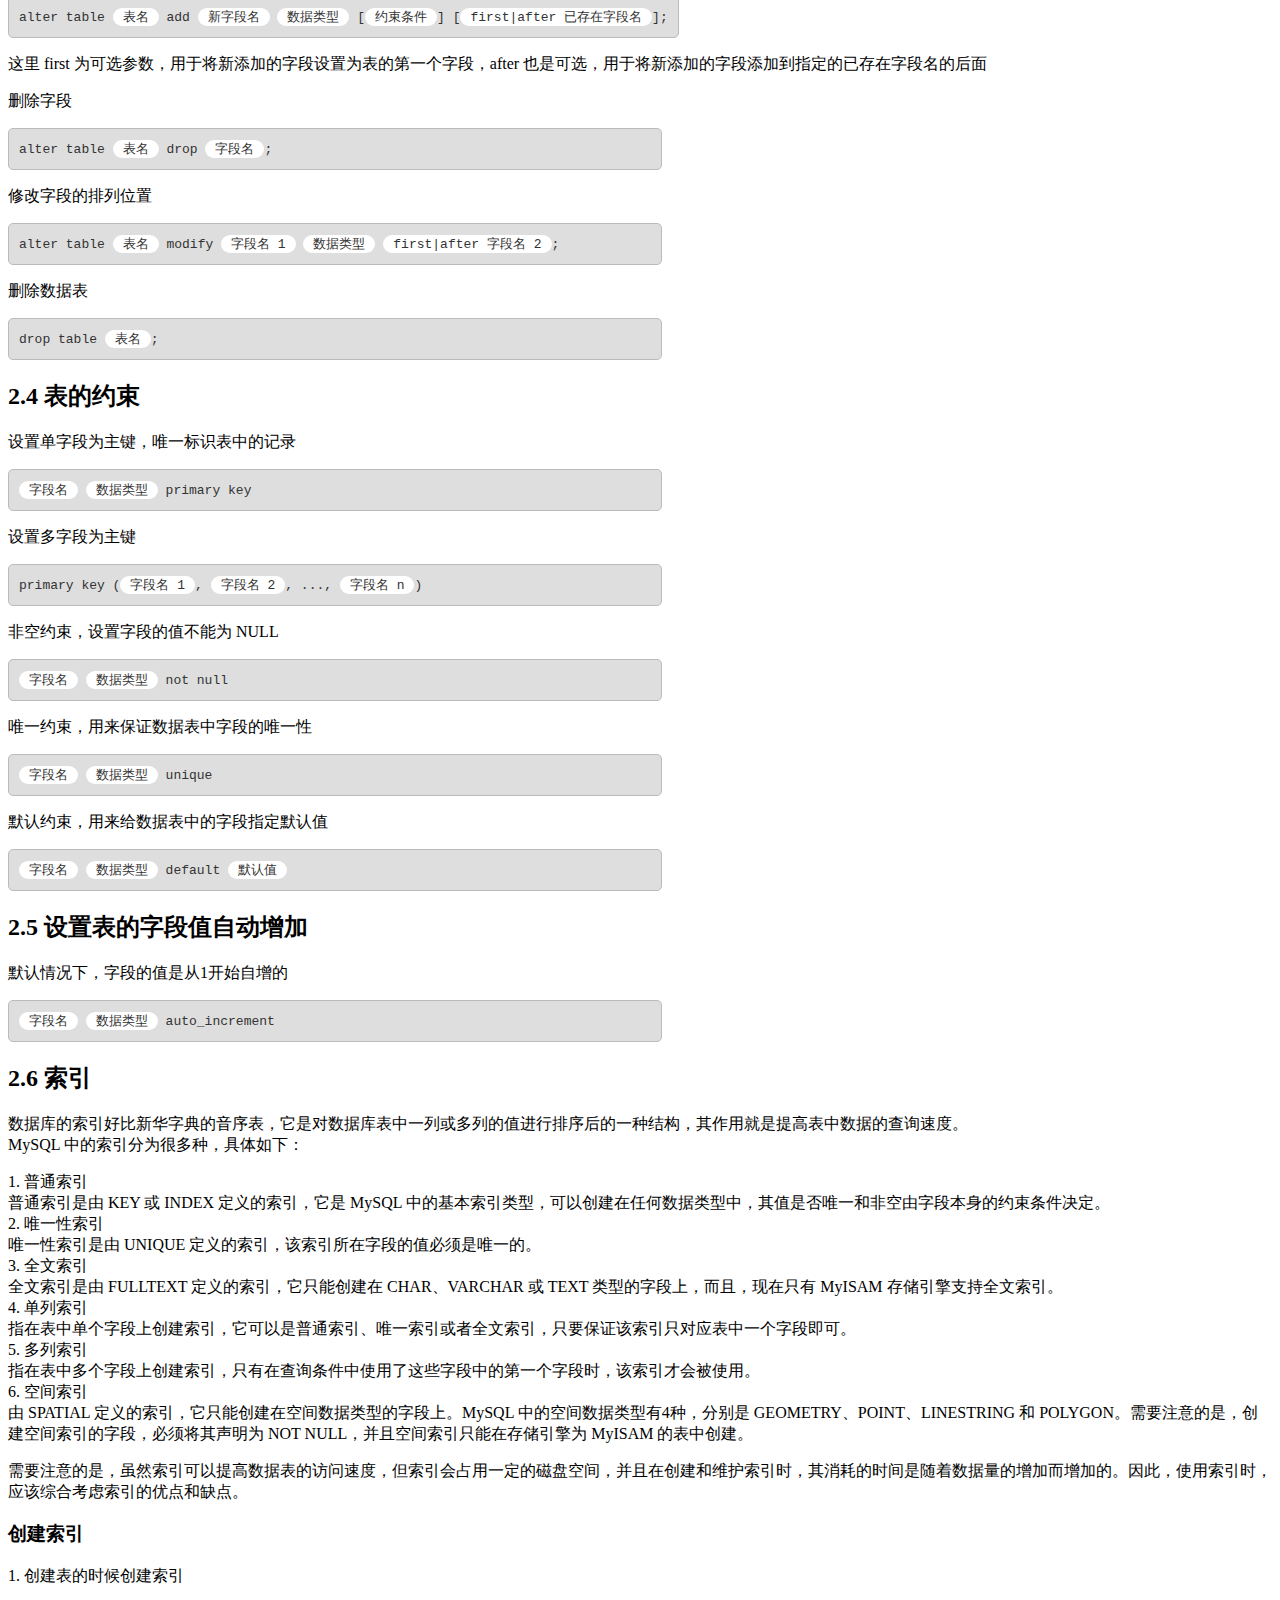
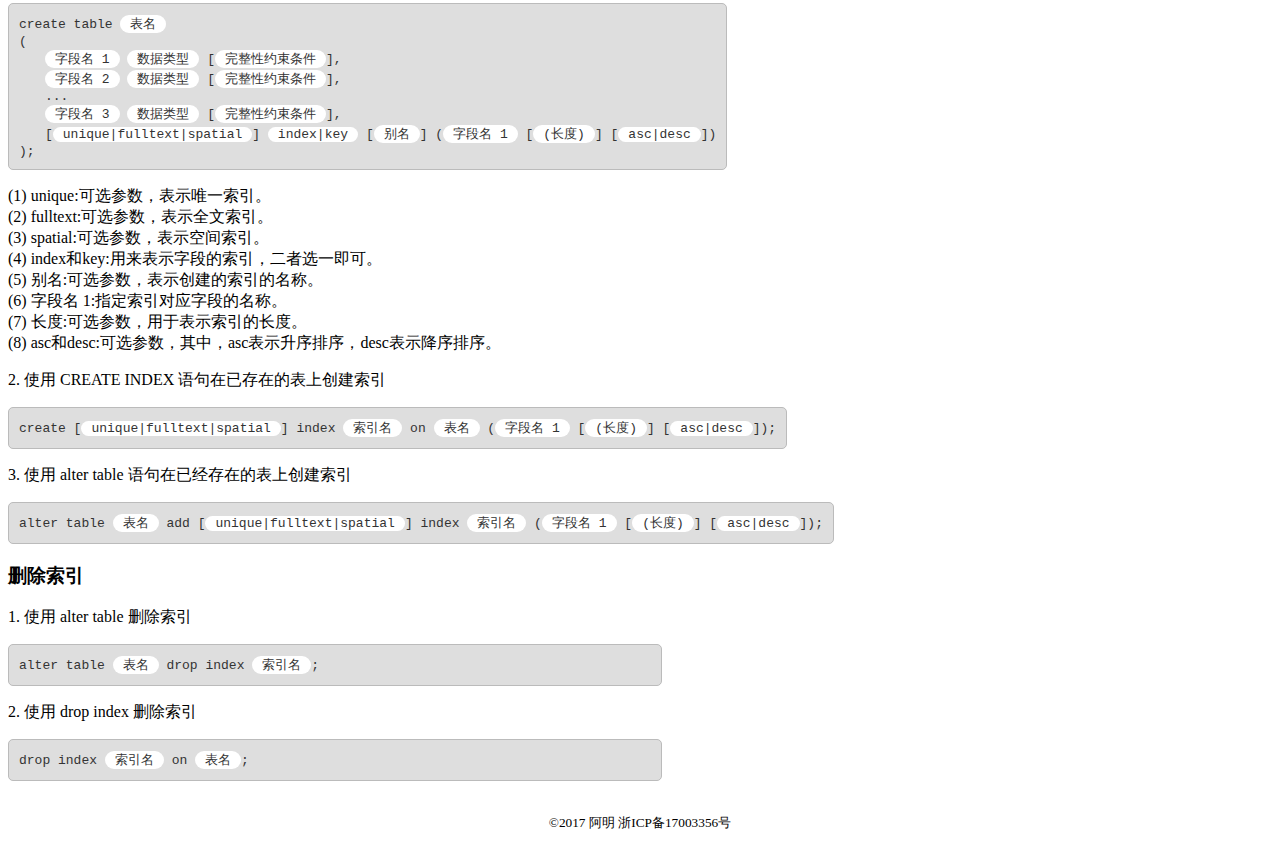
==== commit e77d2c84: "modified chapter-02" ====
--- a/chapter-02.html
+++ b/chapter-02.html
@@ -131,7 +131,7 @@
 		<tr>
 			<td>DATETIME</td>
 			<td>8</td>
-			<td>1000-01-01 00:00:00 ~ 999-12-31 23:59:59</td>
+			<td>1000-01-01 00:00:00 ~ 9999-12-31 23:59:59</td>
 			<td>YYYY-MM-DD HH:MM:SS</td>
 			<td>0000-00-00 00:00:00</td>
 		</tr>
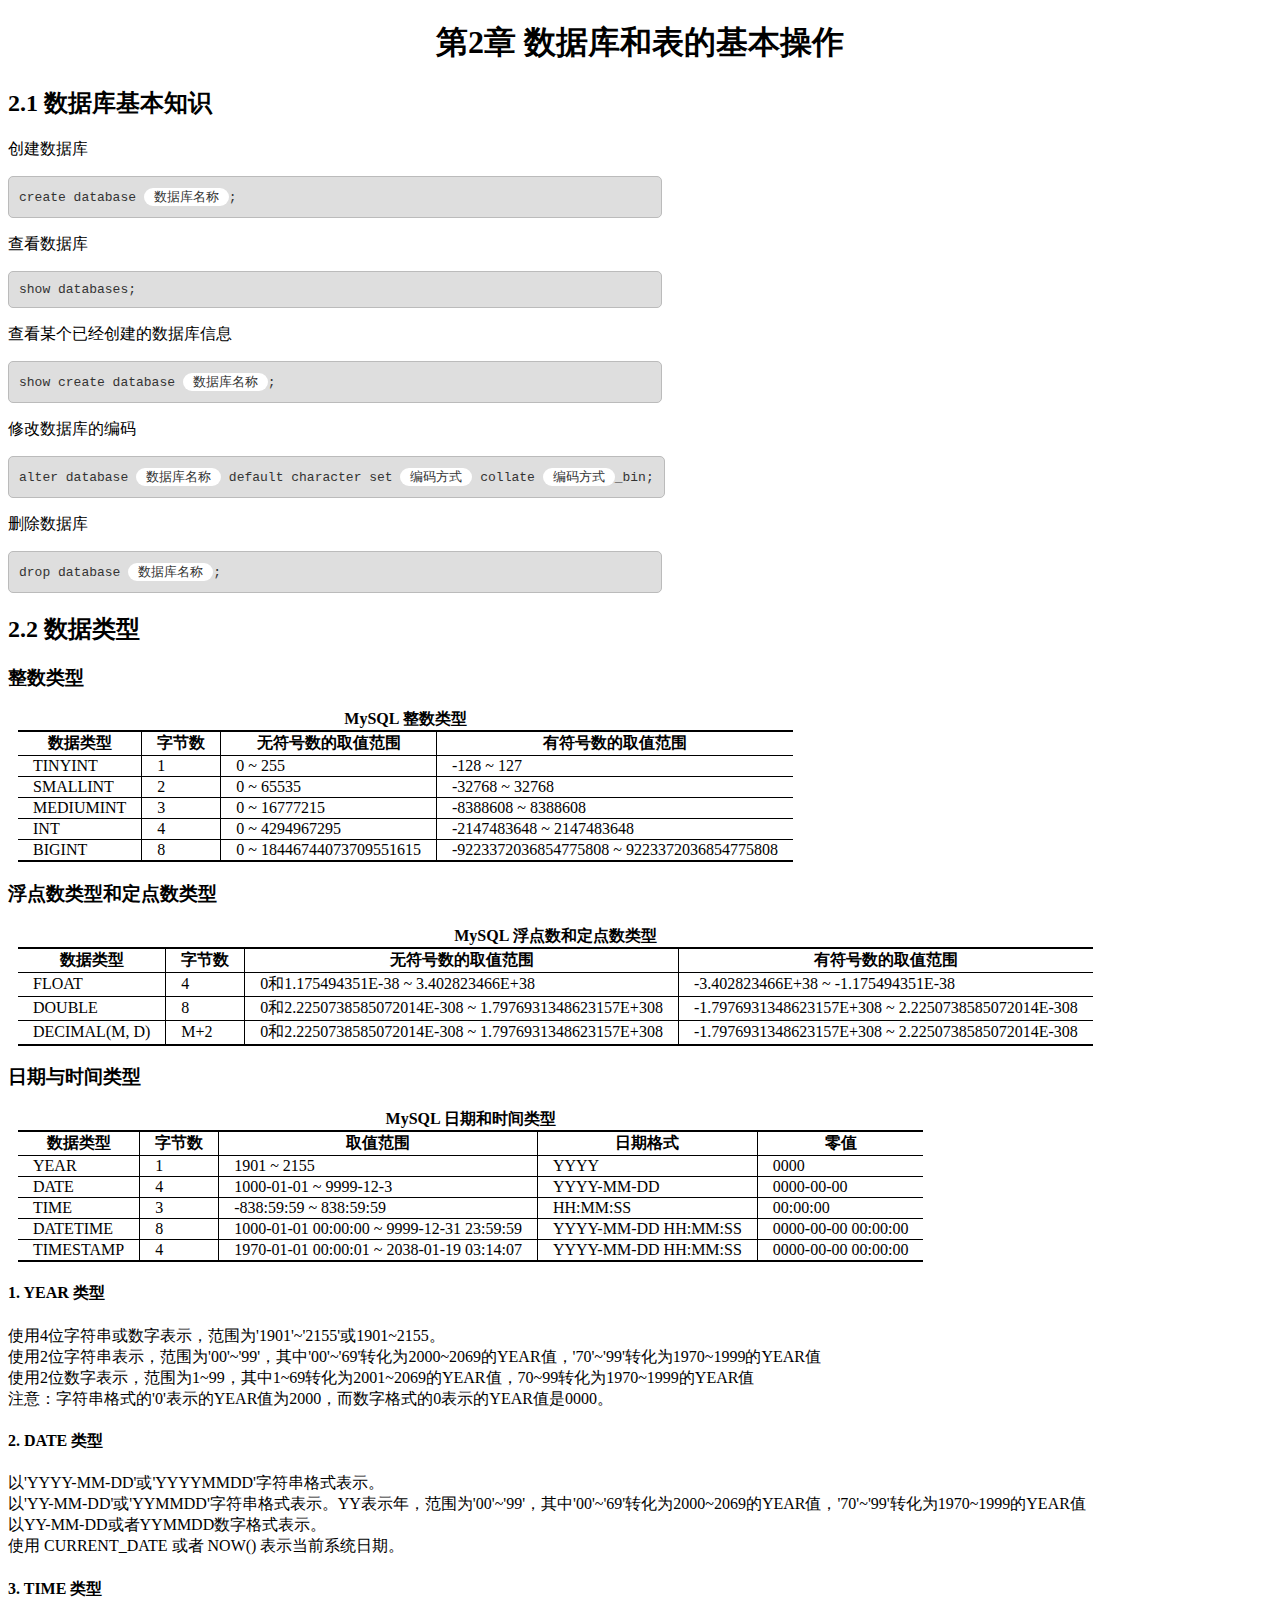
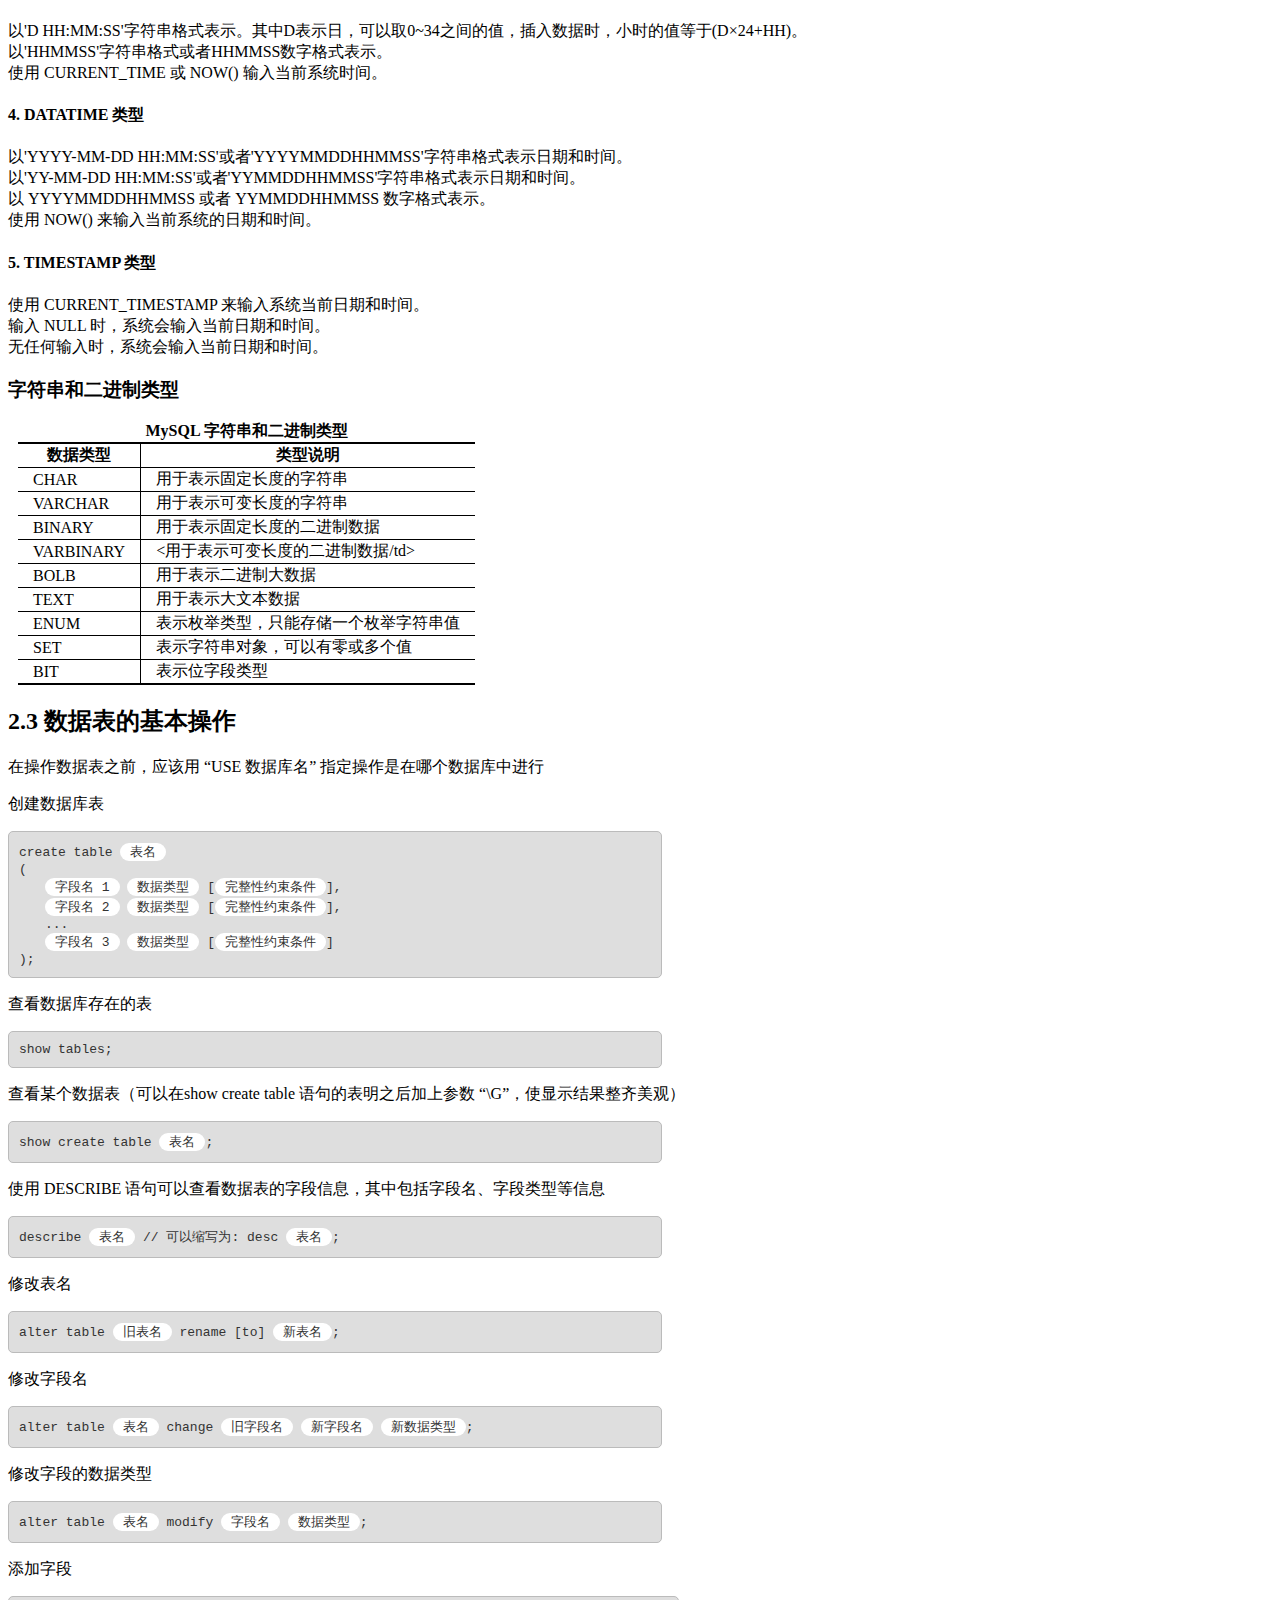
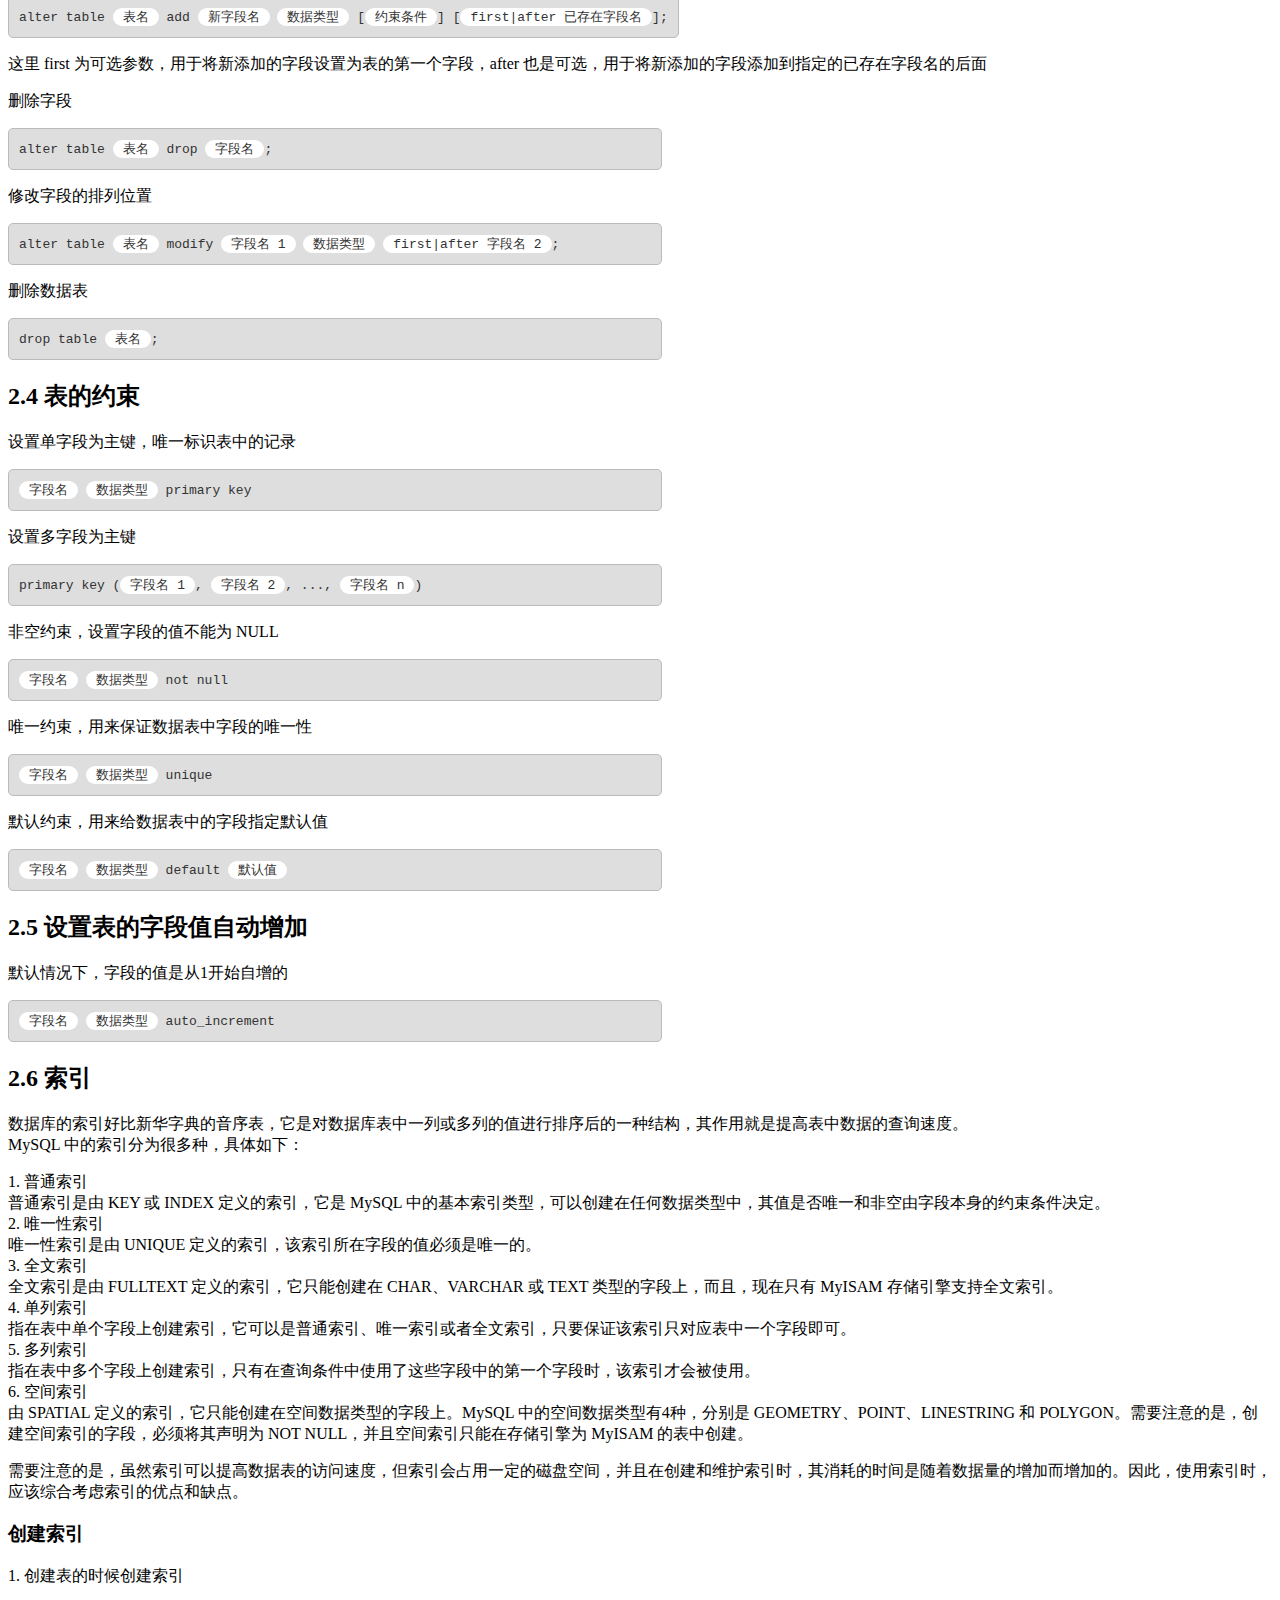
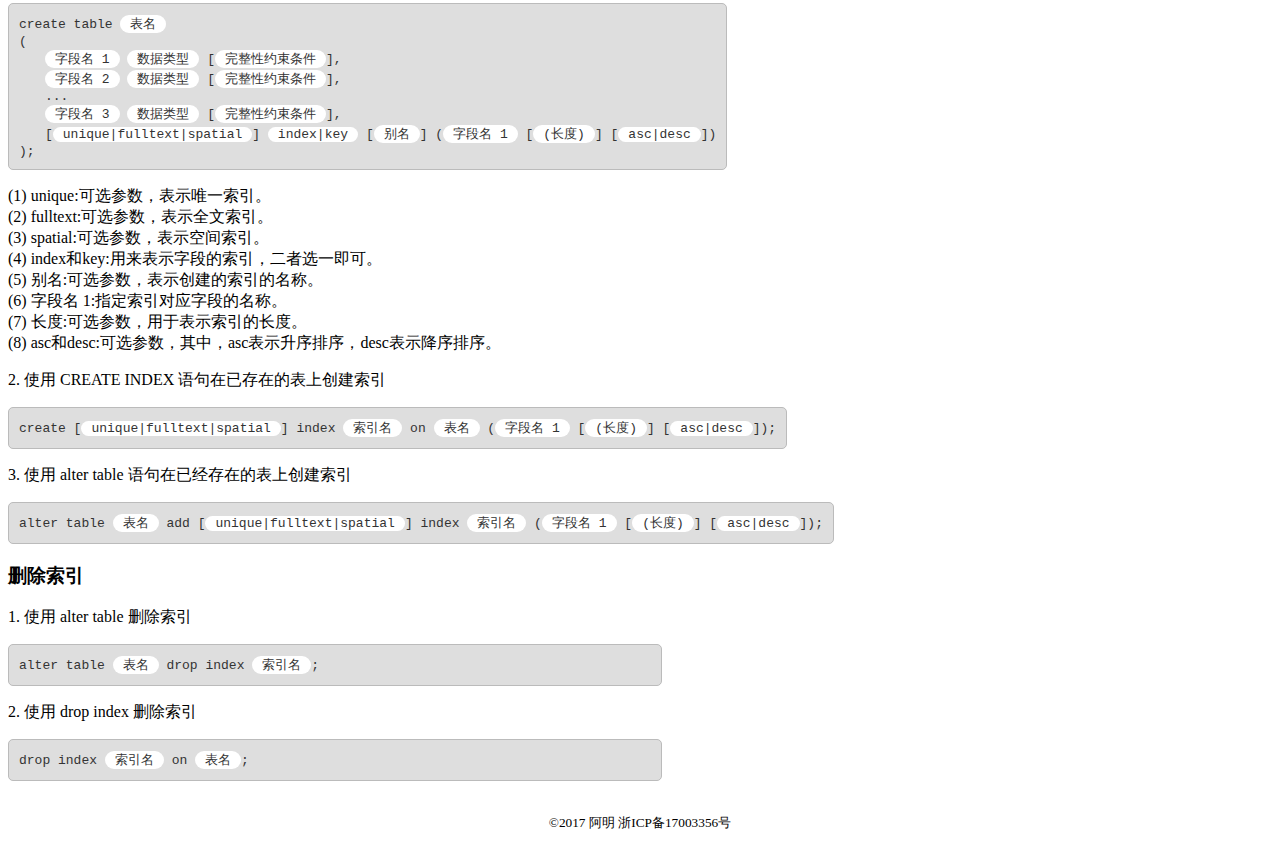
==== commit ac426d33: "modified chapter-02" ====
--- a/chapter-02.html
+++ b/chapter-02.html
@@ -168,7 +168,7 @@
 		以'YYYY-MM-DD HH:MM:SS'或者'YYYYMMDDHHMMSS'字符串格式表示日期和时间。<br />
 		以'YY-MM-DD HH:MM:SS'或者'YYMMDDHHMMSS'字符串格式表示日期和时间。<br />
 		以 YYYYMMDDHHMMSS 或者 YYMMDDHHMMSS 数字格式表示。<br />
-		使用 NOW 来输入当前系统的日期和时间。
+		使用 NOW() 来输入当前系统的日期和时间。
 	</p>
 	<h4>5. TIMESTAMP 类型</h4>
 	<p>
